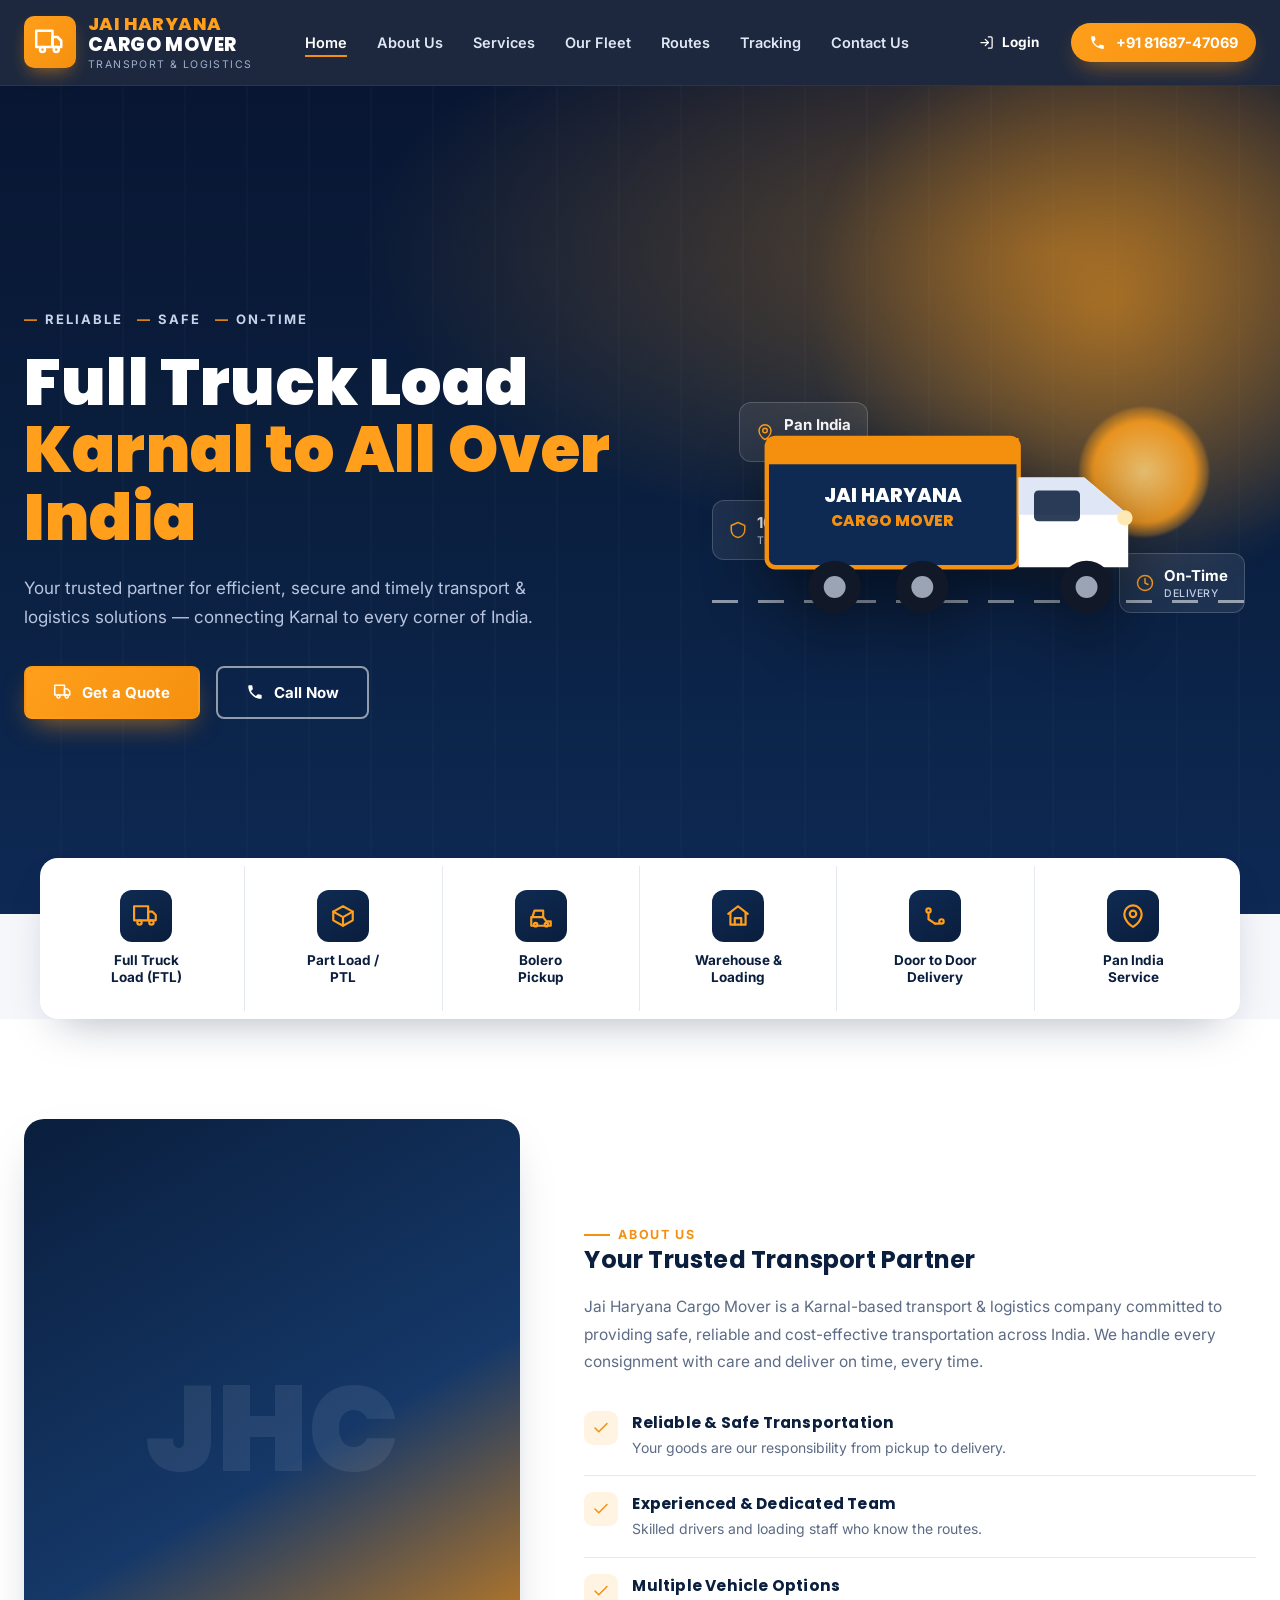
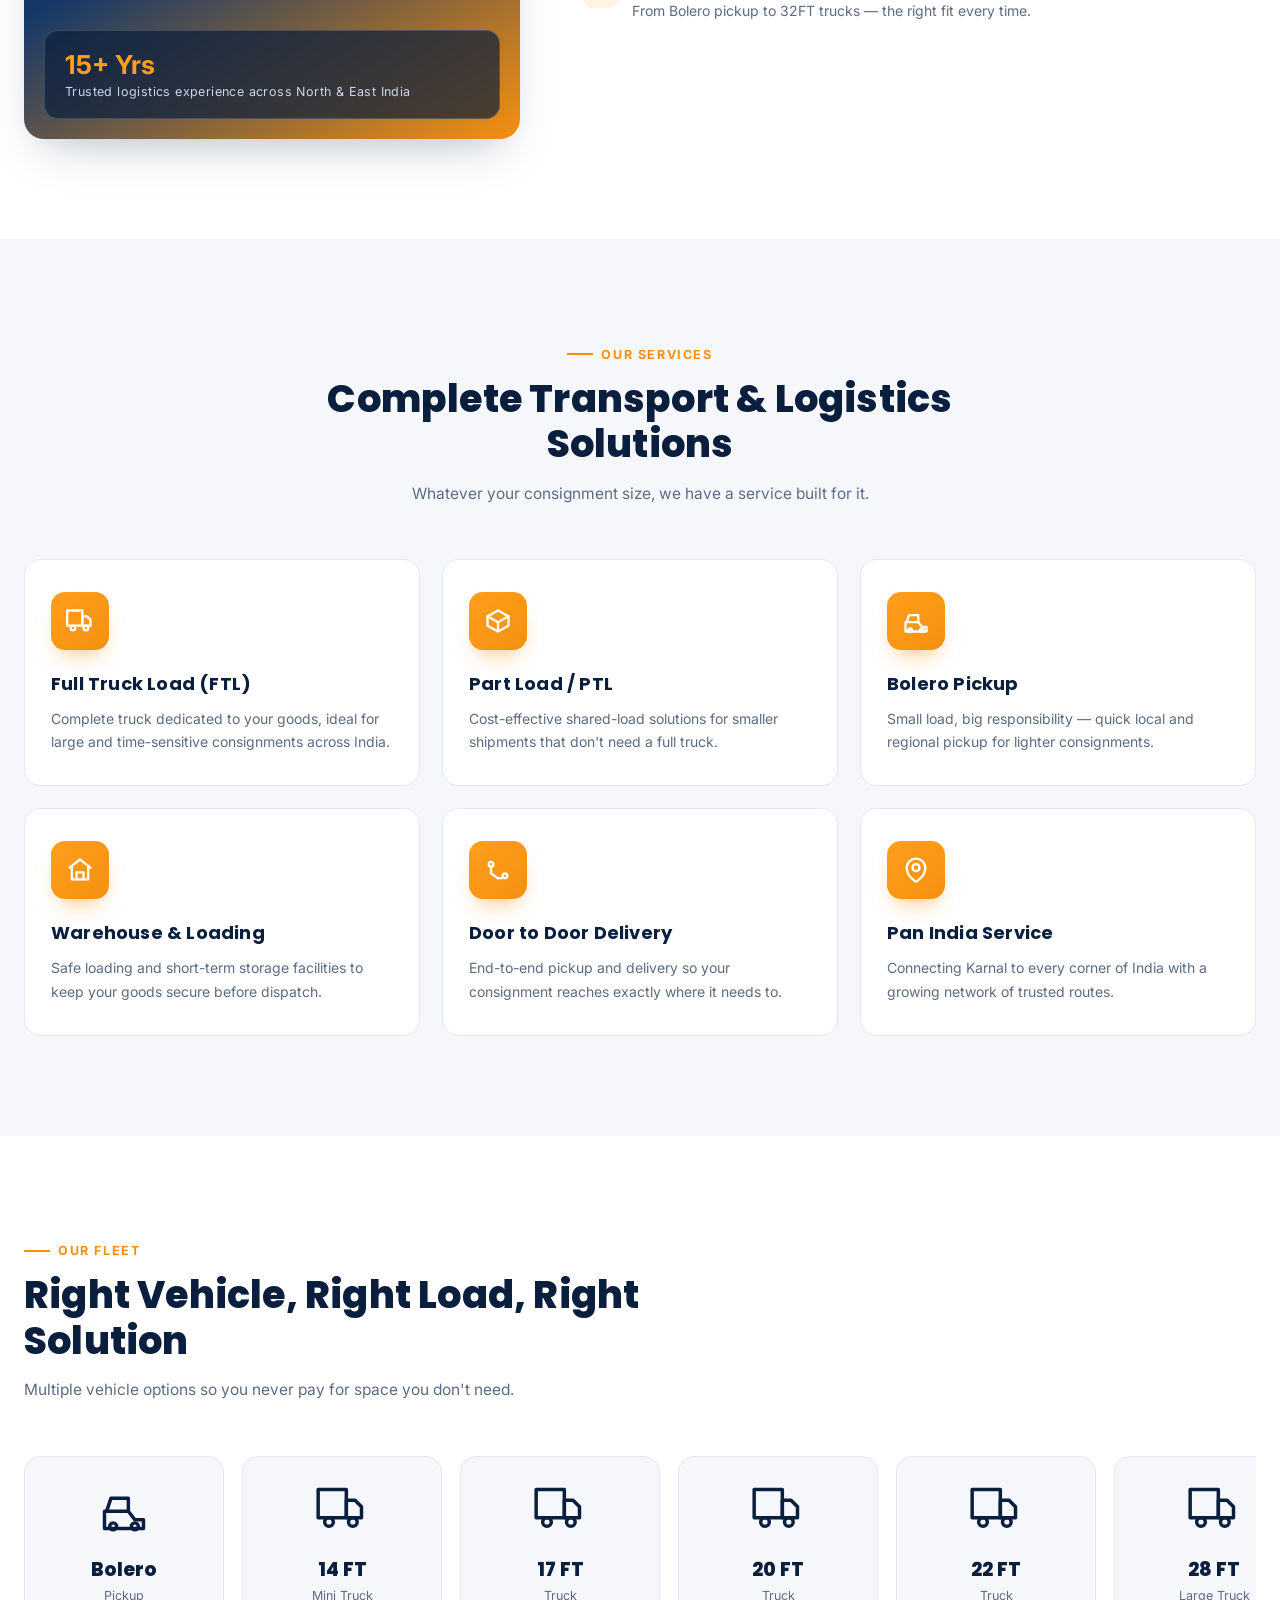
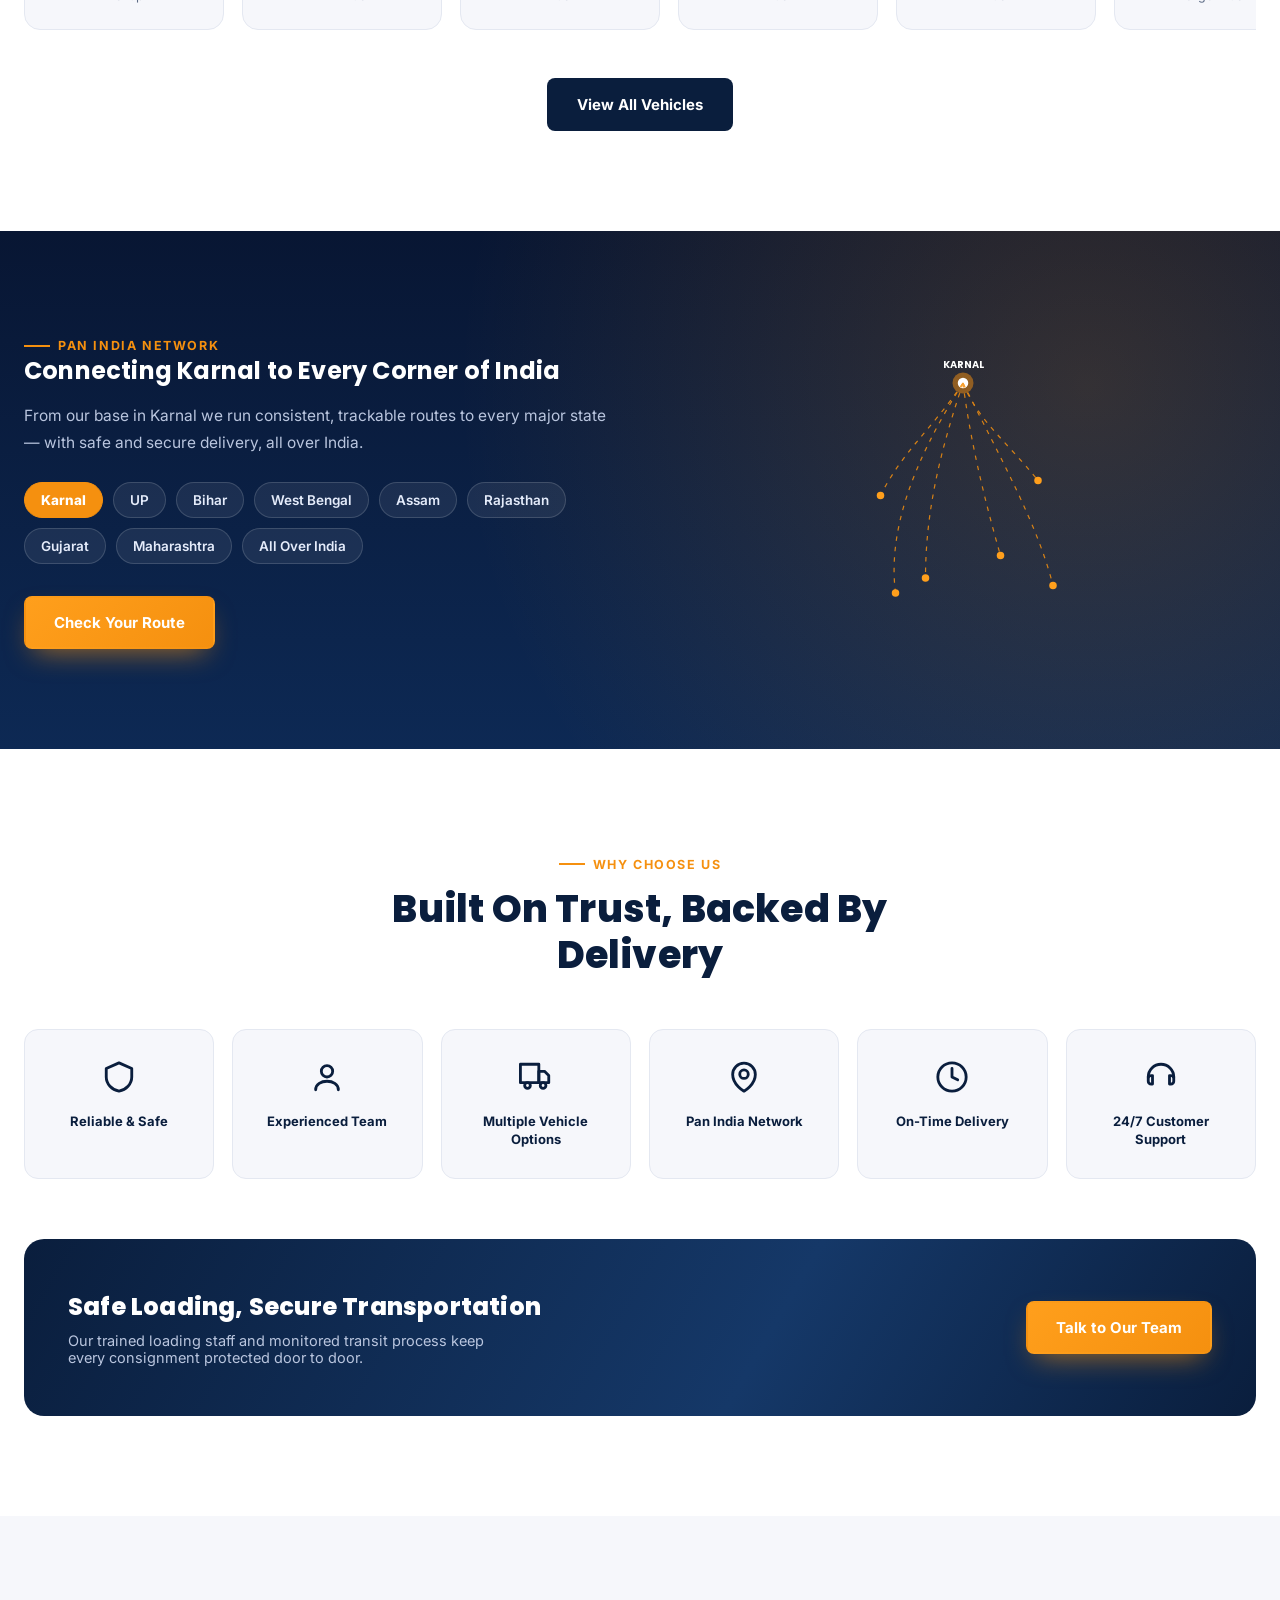
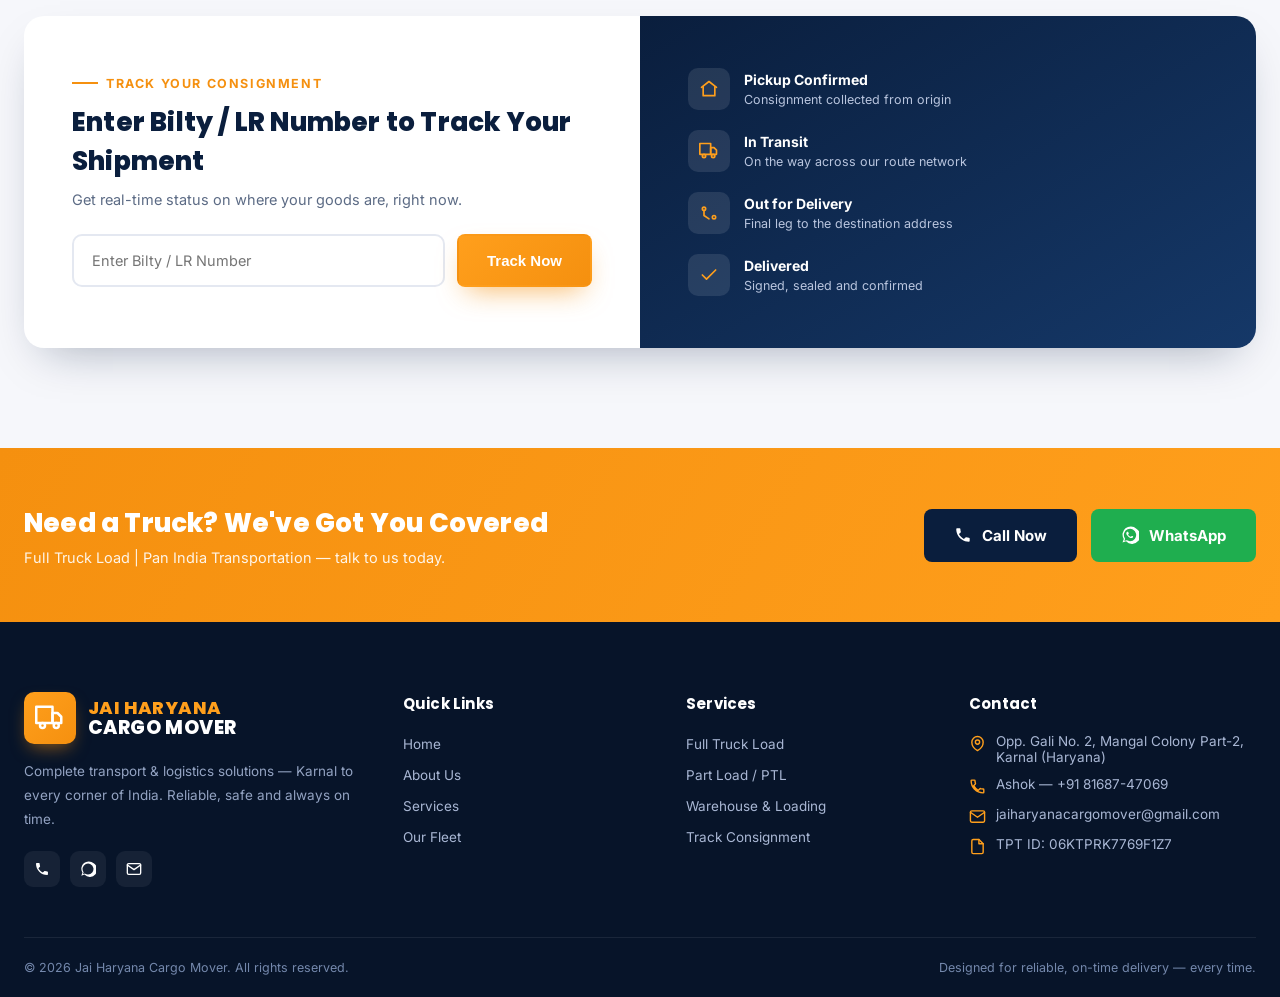
==== index.html @ 9b6c2cee "Change login link path from relative to absolute" ====
<!DOCTYPE html>
<html lang="en">
<head>
<meta charset="UTF-8">
<meta name="viewport" content="width=device-width, initial-scale=1.0">
<title>Jai Haryana Cargo Mover | Full Truck Load – Karnal to All Over India</title>
<link rel="preconnect" href="https://fonts.googleapis.com">
<link href="https://fonts.googleapis.com/css2?family=Poppins:wght@500;600;700;800;900&family=Inter:wght@400;500;600;700&display=swap" rel="stylesheet">
<style>
:root{
  --navy:#0a1e3d;
  --navy-2:#0f2a52;
  --navy-3:#153868;
  --orange:#f5900f;
  --orange-2:#ff9f1c;
  --paper:#f6f7fb;
  --ink:#0a1e3d;
  --muted:#5c6b85;
  --line:#e4e8f1;
  --radius:14px;
  --shadow:0 20px 45px -20px rgba(10,30,61,.35);
}
*{box-sizing:border-box; margin:0; padding:0;}
html{scroll-behavior:smooth;}
body{
  font-family:'Inter',sans-serif;
  color:var(--ink);
  background:var(--paper);
  overflow-x:hidden;
}
h1,h2,h3,h4{font-family:'Poppins',sans-serif; letter-spacing:.2px;}
a{text-decoration:none; color:inherit;}
ul{list-style:none;}
img{max-width:100%; display:block;}
.container{
  width:100%;
  max-width:1280px;
  margin:0 auto;
  padding:0 24px;
}
.eyebrow{
  display:inline-flex;
  align-items:center;
  gap:8px;
  font-size:12.5px;
  font-weight:700;
  letter-spacing:1.6px;
  text-transform:uppercase;
  color:var(--orange);
}
.eyebrow::before{
  content:"";
  width:26px; height:2px;
  background:var(--orange);
  display:inline-block;
}
.btn{
  display:inline-flex;
  align-items:center;
  gap:10px;
  padding:15px 28px;
  border-radius:8px;
  font-weight:700;
  font-size:15px;
  border:2px solid transparent;
  cursor:pointer;
  transition:transform .25s ease, box-shadow .25s ease, background .25s ease, color .25s ease;
  white-space:nowrap;
}
.btn svg{width:18px; height:18px; flex-shrink:0;}
.btn-primary{
  background:linear-gradient(135deg,var(--orange-2),var(--orange));
  color:#fff;
  box-shadow:0 12px 28px -10px rgba(245,144,15,.65);
}
.btn-primary:hover{transform:translateY(-3px); box-shadow:0 18px 34px -12px rgba(245,144,15,.75);}
.btn-outline{
  background:transparent;
  border-color:rgba(255,255,255,.55);
  color:#fff;
}
.btn-outline:hover{background:#fff; color:var(--navy); border-color:#fff; transform:translateY(-3px);}
.btn-dark{background:var(--navy); color:#fff;}
.btn-dark:hover{background:var(--navy-3); transform:translateY(-3px);}

/* ===== Header ===== */
header{
  position:sticky; top:0; z-index:1000;
  background:rgba(10,22,46,.92);
  backdrop-filter:blur(10px);
  border-bottom:1px solid rgba(255,255,255,.06);
}
.nav-wrap{
  display:flex; align-items:center; justify-content:space-between;
  padding:14px 24px;
  max-width:1280px; margin:0 auto;
  gap:24px;
}
.brand{display:flex; align-items:center; gap:12px;}
.brand-logo{
  width:52px; height:52px;
  border-radius:10px;
  background:linear-gradient(135deg,var(--orange-2),var(--orange));
  display:flex; align-items:center; justify-content:center;
  flex-shrink:0;
  box-shadow:0 8px 18px -6px rgba(245,144,15,.6);
}
.brand-logo svg{width:30px; height:30px;}
.brand-text .top{
  font-family:'Poppins',sans-serif; font-weight:800; font-size:18px;
  color:var(--orange-2); line-height:1.1; letter-spacing:.4px;
}
.brand-text .bottom{
  font-family:'Poppins',sans-serif; font-weight:800; font-size:19px;
  color:#fff; line-height:1.15; letter-spacing:.4px;
}
.brand-text .tag{
  font-size:10.5px; color:#9fb0cc; letter-spacing:1.4px; margin-top:2px;
}
nav.links{display:flex; gap:30px;}
nav.links a{
  font-weight:600; font-size:14.5px; color:#dfe6f5;
  position:relative; padding:6px 0;
  transition:color .2s ease;
}
nav.links a::after{
  content:""; position:absolute; left:0; bottom:0; height:2px; width:0;
  background:var(--orange); transition:width .25s ease;
}
nav.links a:hover, nav.links a.active{color:#fff;}
nav.links a.active::after, nav.links a:hover::after{width:100%;}
.header-cta{display:flex; align-items:center; gap:14px;}
.phone-pill{
  display:flex; align-items:center; gap:10px;
  background:linear-gradient(135deg,var(--orange-2),var(--orange));
  color:#fff; font-weight:700; font-size:14.5px;
  padding:11px 18px; border-radius:30px;
  box-shadow:0 10px 24px -10px rgba(245,144,15,.7);
}
.phone-pill svg{width:17px; height:17px;}
.burger{
  display:none; flex-direction:column; gap:5px; cursor:pointer; background:none; border:none; padding:6px;
}
.burger span{width:26px; height:2.5px; background:#fff; border-radius:2px; transition:.3s;}

/* ===== Hero ===== */
.hero{
  position:relative;
  min-height:92vh;
  display:flex; align-items:center;
  overflow:hidden;
  background:
    radial-gradient(ellipse 90% 60% at 82% 20%, rgba(255,159,28,.35), transparent 60%),
    linear-gradient(180deg,#081633 0%, #0a1e3d 45%, #0d2954 100%);
}
.hero::before{
  content:"";
  position:absolute; inset:0;
  background-image:
    repeating-linear-gradient(90deg, transparent 0 60px, rgba(255,255,255,.035) 60px 62px);
  opacity:.5;
}
.hero-glow{
  position:absolute; right:-10%; top:-10%;
  width:600px; height:600px; border-radius:50%;
  background:radial-gradient(circle, rgba(255,159,28,.5), transparent 70%);
  filter:blur(10px);
  animation:pulseGlow 8s ease-in-out infinite;
}
@keyframes pulseGlow{0%,100%{transform:scale(1); opacity:.7;}50%{transform:scale(1.15); opacity:1;}}
.hero-content{
  position:relative; z-index:3;
  max-width:1280px; margin:0 auto; width:100%;
  padding:70px 24px 40px;
  display:grid; grid-template-columns:1.1fr .9fr; gap:40px; align-items:center;
}
.hero-tagline{
  display:flex; gap:14px; align-items:center;
  color:#c8d3ea; font-weight:700; font-size:13px; letter-spacing:2px;
  text-transform:uppercase; margin-bottom:22px;
}
.hero-tagline span{display:flex; align-items:center; gap:6px;}
.hero-tagline span::before{content:"—"; color:var(--orange);}
.hero h1{
  font-size:clamp(34px,5.4vw,64px);
  font-weight:900; color:#fff; line-height:1.06;
}
.hero h1 .accent{
  color:var(--orange-2);
  display:block;
}
.hero p.lead{
  color:#b9c5de; font-size:17px; line-height:1.7; max-width:520px; margin:22px 0 34px;
}
.hero-actions{display:flex; gap:16px; flex-wrap:wrap;}

.hero-visual{
  position:relative; z-index:2;
  aspect-ratio:1/1;
  display:flex; align-items:center; justify-content:center;
}
.truck-scene{
  position:relative; width:100%; max-width:460px;
}
.road-line{
  position:absolute; bottom:14%; left:-10%; right:-10%;
  height:3px;
  background:repeating-linear-gradient(90deg, rgba(255,255,255,.55) 0 26px, transparent 26px 46px);
  animation:roadMove 1.4s linear infinite;
}
@keyframes roadMove{to{background-position:-72px 0;}}
.truck-svg{position:relative; z-index:2; filter:drop-shadow(0 25px 30px rgba(0,0,0,.45)); animation:truckBob 3.2s ease-in-out infinite;}
@keyframes truckBob{0%,100%{transform:translateY(0);}50%{transform:translateY(-8px);}}
.sun{
  position:absolute; right:2%; top:6%;
  width:130px; height:130px; border-radius:50%;
  background:radial-gradient(circle, #ffd27a, #ff9f1c 55%, transparent 75%);
  filter:blur(1px);
  opacity:.85;
}
.stat-chip{
  position:absolute; background:rgba(255,255,255,.08);
  border:1px solid rgba(255,255,255,.18);
  backdrop-filter:blur(8px);
  border-radius:12px; padding:12px 16px;
  display:flex; align-items:center; gap:10px;
  color:#fff; font-size:12.5px; font-weight:700;
  animation:floatChip 4.5s ease-in-out infinite;
}
.stat-chip svg{width:18px; height:18px; color:var(--orange-2); flex-shrink:0;}
.stat-chip .num{font-size:15px; display:block;}
.stat-chip .lbl{font-weight:500; color:#c3cee6; font-size:10.5px; text-transform:uppercase; letter-spacing:.5px;}
.chip-1{top:4%; left:-4%; animation-delay:.2s;}
.chip-2{bottom:10%; right:-6%; animation-delay:1.1s;}
.chip-3{top:44%; left:-10%; animation-delay:2s;}
@keyframes floatChip{0%,100%{transform:translateY(0);}50%{transform:translateY(-10px);}}

.hero-dots{
  position:absolute; bottom:22px; left:50%; transform:translateX(-50%);
  display:flex; gap:9px; z-index:4;
}
.hero-dots span{width:9px; height:9px; border-radius:50%; background:rgba(255,255,255,.35); transition:.3s;}
.hero-dots span.active{background:var(--orange); width:26px; border-radius:6px;}

/* ===== Quick features strip ===== */
.quick-strip{
  position:relative; z-index:5;
  margin:-56px auto 0;
  max-width:1200px;
  background:#fff;
  border-radius:18px;
  box-shadow:var(--shadow);
  display:grid; grid-template-columns:repeat(6,1fr);
  padding:8px;
}
.quick-strip .qcell{
  display:flex; flex-direction:column; align-items:center; gap:10px;
  text-align:center; padding:24px 10px;
  border-right:1px solid var(--line);
  transition:.25s;
  cursor:default;
}
.quick-strip .qcell:last-child{border-right:none;}
.quick-strip .qcell:hover{transform:translateY(-6px);}
.qicon{
  width:52px; height:52px; border-radius:12px;
  background:linear-gradient(145deg,#0f2a52,#0a1e3d);
  display:flex; align-items:center; justify-content:center;
}
.qicon svg{width:26px; height:26px; color:var(--orange-2);}
.qcell .qlabel{font-weight:700; font-size:13.5px; color:var(--navy); line-height:1.3;}

/* ===== Section generic ===== */
section{padding:100px 0;}
.section-head{max-width:640px; margin-bottom:52px;}
.section-head h2{font-size:clamp(26px,3.4vw,38px); font-weight:800; margin-top:14px; line-height:1.2;}
.section-head p{color:var(--muted); margin-top:14px; font-size:15.5px; line-height:1.7;}
.section-head.center{margin-left:auto; margin-right:auto; text-align:center;}

/* ===== About ===== */
.about{background:#fff;}
.about-grid{display:grid; grid-template-columns:.85fr 1.15fr; gap:64px; align-items:center;}
.about-photo{
  position:relative; border-radius:20px; overflow:hidden;
  aspect-ratio:4/5;
  background:linear-gradient(150deg,#0a1e3d,#153868 55%,#f5900f);
  box-shadow:var(--shadow);
}
.about-photo .glass-badge{
  position:absolute; bottom:20px; left:20px; right:20px;
  background:rgba(10,30,61,.7); backdrop-filter:blur(8px);
  border:1px solid rgba(255,255,255,.15);
  border-radius:14px; padding:18px 20px; color:#fff;
}
.about-photo .glass-badge strong{font-size:26px; display:block; color:var(--orange-2);}
.about-photo .glass-badge span{font-size:12.5px; color:#cbd6ec; letter-spacing:.4px;}
.about-photo::after{
  content:"JHC";
  position:absolute; inset:0;
  display:flex; align-items:center; justify-content:center;
  font-family:'Poppins',sans-serif; font-weight:900;
  font-size:120px; color:rgba(255,255,255,.08);
}
.about-copy .feature-line{
  display:flex; gap:14px; padding:16px 0; border-bottom:1px solid var(--line);
}
.about-copy .feature-line:last-child{border-bottom:none;}
.feature-line .fnum{
  width:34px; height:34px; border-radius:9px; flex-shrink:0;
  background:#fff3e2; color:var(--orange); display:flex; align-items:center; justify-content:center;
}
.feature-line .fnum svg{width:18px; height:18px;}
.feature-line h4{font-size:15.5px; font-weight:700; margin-bottom:3px;}
.feature-line p{font-size:14px; color:var(--muted); line-height:1.6;}

/* ===== Services ===== */
.services{background:var(--paper);}
.service-grid{display:grid; grid-template-columns:repeat(3,1fr); gap:22px;}
.service-card{
  background:#fff; border-radius:16px; padding:32px 26px;
  border:1px solid var(--line);
  transition:.3s ease;
  position:relative; overflow:hidden;
}
.service-card:hover{transform:translateY(-8px); box-shadow:var(--shadow); border-color:transparent;}
.service-card .sicon{
  width:58px; height:58px; border-radius:14px; margin-bottom:20px;
  background:linear-gradient(135deg,var(--orange-2),var(--orange));
  display:flex; align-items:center; justify-content:center;
  box-shadow:0 12px 22px -10px rgba(245,144,15,.6);
}
.service-card .sicon svg{width:28px; height:28px; color:#fff;}
.service-card h3{font-size:18px; font-weight:700; margin-bottom:10px;}
.service-card p{font-size:14px; color:var(--muted); line-height:1.65;}

/* ===== Fleet ===== */
.fleet{background:#fff;}
.fleet-strip{
  display:flex; gap:18px; overflow-x:auto; padding-bottom:14px; scroll-snap-type:x mandatory;
}
.fleet-strip::-webkit-scrollbar{height:6px;}
.fleet-strip::-webkit-scrollbar-thumb{background:var(--line); border-radius:6px;}
.fleet-card{
  flex:0 0 200px; scroll-snap-align:start;
  background:var(--paper); border-radius:16px; padding:26px 18px; text-align:center;
  border:1px solid var(--line);
  transition:.3s;
}
.fleet-card:hover{background:var(--navy); border-color:var(--navy); transform:translateY(-6px);}
.fleet-card:hover .flabel, .fleet-card:hover .fsize{color:#fff;}
.fleet-card:hover svg{color:var(--orange-2);}
.fleet-card svg{width:52px; height:52px; color:var(--navy); margin:0 auto 16px; transition:.3s;}
.fleet-card .fsize{font-family:'Poppins',sans-serif; font-weight:800; font-size:19px; color:var(--navy); transition:.3s;}
.fleet-card .flabel{font-size:12.5px; color:var(--muted); margin-top:4px; transition:.3s;}

/* ===== Pan India network ===== */
.network{
  background:linear-gradient(180deg,#081633,#0d2954);
  color:#fff;
  position:relative; overflow:hidden;
}
.network::before{
  content:""; position:absolute; inset:0;
  background:radial-gradient(circle at 85% 30%, rgba(245,144,15,.18), transparent 55%);
}
.network-grid{
  position:relative; z-index:2;
  display:grid; grid-template-columns:1fr 1fr; gap:60px; align-items:center;
}
.network .section-head p{color:#b9c5de;}
.route-chain{display:flex; flex-wrap:wrap; gap:10px; margin-top:26px;}
.route-chain span{
  background:rgba(255,255,255,.07); border:1px solid rgba(255,255,255,.15);
  padding:9px 16px; border-radius:30px; font-size:13.5px; font-weight:600; color:#e5ecfb;
}
.route-chain span.origin{background:var(--orange); border-color:var(--orange); color:#fff; font-weight:800;}
.map-visual{position:relative; aspect-ratio:1/1; max-width:460px; margin:0 auto;}
.map-visual svg{width:100%; height:100%;}
.map-dash{
  stroke-dasharray:6 8;
  animation:dashFlow 2.2s linear infinite;
}
@keyframes dashFlow{to{stroke-dashoffset:-140;}}
.map-node{fill:var(--orange-2);}
.map-node.origin{fill:#fff;}
.map-pulse{
  animation:pulseRing 2s ease-out infinite;
  transform-origin:center;
}
@keyframes pulseRing{0%{opacity:.9; transform:scale(.4);}100%{opacity:0; transform:scale(2.4);}}

/* ===== Why choose / stats bar ===== */
.why{background:#fff;}
.why-grid{display:grid; grid-template-columns:repeat(6,1fr); gap:18px;}
.why-card{
  text-align:center; padding:30px 14px; border-radius:14px; background:var(--paper);
  border:1px solid var(--line); transition:.3s;
}
.why-card:hover{background:var(--navy); transform:translateY(-6px);}
.why-card:hover p{color:#fff;}
.why-card:hover svg{color:var(--orange-2);}
.why-card svg{width:34px; height:34px; color:var(--navy); margin-bottom:14px; transition:.3s;}
.why-card p{font-size:13px; font-weight:700; color:var(--navy); line-height:1.4; transition:.3s;}

/* ===== Safe loading banner ===== */
.loading-banner{
  background:linear-gradient(120deg,#0a1e3d,#153868 60%,#0a1e3d);
  color:#fff; border-radius:20px; margin:0 auto; max-width:1232px;
  padding:50px 44px; display:flex; align-items:center; justify-content:space-between; gap:30px;
  flex-wrap:wrap;
}
.loading-banner h3{font-size:24px; font-weight:800;}
.loading-banner p{color:#b9c5de; margin-top:8px; max-width:420px; font-size:14.5px;}

/* ===== Tracking ===== */
.tracking{background:var(--paper);}
.track-panel{
  display:grid; grid-template-columns:1fr 1fr; gap:0;
  background:#fff; border-radius:20px; overflow:hidden; box-shadow:var(--shadow);
}
.track-left{padding:52px 48px;}
.track-left form{display:flex; gap:12px; margin-top:26px; flex-wrap:wrap;}
.track-left input{
  flex:1; min-width:220px; padding:16px 18px; border-radius:10px; border:2px solid var(--line);
  font-size:14.5px; font-family:'Inter',sans-serif; outline:none; transition:.2s;
}
.track-left input:focus{border-color:var(--orange);}
#trackResult{
  margin-top:18px; padding:14px 16px; border-radius:10px; font-size:13.5px; font-weight:600;
  display:none; align-items:center; gap:10px;
}
#trackResult.show{display:flex;}
#trackResult.ok{background:#eafaf0; color:#1b8f4c;}
#trackResult svg{width:18px; height:18px; flex-shrink:0;}
.track-right{
  background:linear-gradient(150deg,#0a1e3d,#153868);
  padding:52px 48px; color:#fff; display:flex; flex-direction:column; justify-content:center; gap:20px;
}
.track-right .trow{display:flex; align-items:center; gap:14px;}
.track-right .trow .ic{
  width:42px; height:42px; border-radius:10px; background:rgba(255,255,255,.1);
  display:flex; align-items:center; justify-content:center; flex-shrink:0;
}
.track-right .trow .ic svg{width:20px; height:20px; color:var(--orange-2);}
.track-right .trow strong{font-size:14px; display:block;}
.track-right .trow span{font-size:12.5px; color:#b9c5de;}

/* ===== CTA banner ===== */
.cta-band{
  background:linear-gradient(120deg,var(--orange),var(--orange-2));
  padding:56px 0;
}
.cta-inner{
  display:flex; align-items:center; justify-content:space-between; gap:24px; flex-wrap:wrap;
}
.cta-inner h3{color:#fff; font-size:26px; font-weight:800;}
.cta-inner p{color:rgba(255,255,255,.9); margin-top:6px; font-size:14.5px;}
.cta-btns{display:flex; gap:14px; flex-wrap:wrap;}
.cta-btns .btn{background:#0a1e3d; color:#fff; box-shadow:none;}
.cta-btns .btn.wa{background:#1fae4f;}
.cta-btns .btn:hover{transform:translateY(-3px); filter:brightness(1.08);}

/* ===== Footer ===== */
footer{background:#071429; color:#c3cee6; padding:70px 0 0;}
.footer-grid{
  display:grid; grid-template-columns:1.4fr 1fr 1fr 1.2fr; gap:44px;
  padding-bottom:50px; border-bottom:1px solid rgba(255,255,255,.08);
}
.footer-brand p{font-size:13.5px; line-height:1.75; margin-top:16px; color:#93a3c2;}
.footer-col h4{color:#fff; font-size:15px; margin-bottom:18px; font-weight:700;}
.footer-col ul li{margin-bottom:11px;}
.footer-col ul li a{font-size:13.5px; color:#a9b7d4; transition:.2s;}
.footer-col ul li a:hover{color:var(--orange-2);}
.footer-contact li{display:flex; gap:10px; font-size:13.5px; margin-bottom:16px; align-items:flex-start; color:#a9b7d4;}
.footer-contact svg{width:17px; height:17px; color:var(--orange-2); flex-shrink:0; margin-top:2px;}
.footer-bottom{
  display:flex; justify-content:space-between; align-items:center; flex-wrap:wrap; gap:12px;
  padding:22px 0; font-size:12.5px; color:#7488ac;
}
.footer-social{display:flex; gap:10px;}
.footer-social a{
  width:36px; height:36px; border-radius:9px; background:rgba(255,255,255,.06);
  display:flex; align-items:center; justify-content:center; transition:.2s;
}
.footer-social a:hover{background:var(--orange);}
.footer-social svg{width:16px; height:16px;}

/* ===== Scroll to top ===== */
.top-btn{
  position:fixed; bottom:26px; right:26px; z-index:900;
  width:48px; height:48px; border-radius:50%;
  background:var(--orange); color:#fff; border:none; cursor:pointer;
  display:flex; align-items:center; justify-content:center;
  box-shadow:0 12px 26px -10px rgba(245,144,15,.7);
  opacity:0; pointer-events:none; transform:translateY(10px);
  transition:.3s;
}
.top-btn.show{opacity:1; pointer-events:auto; transform:translateY(0);}
.top-btn svg{width:20px; height:20px;}

/* ===== Reveal on scroll ===== */
.reveal{opacity:0; transform:translateY(26px); transition:opacity .7s ease, transform .7s ease;}
.reveal.in{opacity:1; transform:translateY(0);}

/* ===== Responsive ===== */
@media (max-width:1080px){
  .quick-strip{grid-template-columns:repeat(3,1fr);}
  .quick-strip .qcell:nth-child(3){border-right:none;}
  .quick-strip .qcell{border-bottom:1px solid var(--line);}
  .why-grid{grid-template-columns:repeat(3,1fr);}
  .footer-grid{grid-template-columns:1fr 1fr;}
}
@media (max-width:940px){
  nav.links{display:none;}
  .burger{display:flex;}
  .hero-content{grid-template-columns:1fr;}
  .hero-visual{order:-1; max-width:340px; margin:0 auto;}
  .about-grid{grid-template-columns:1fr;}
  .about-photo{max-width:420px; margin:0 auto;}
  .service-grid{grid-template-columns:repeat(2,1fr);}
  .network-grid{grid-template-columns:1fr;}
  .track-panel{grid-template-columns:1fr;}
}
@media (max-width:640px){
  section{padding:70px 0;}
  .quick-strip{grid-template-columns:repeat(2,1fr); margin-top:-40px;}
  .quick-strip .qcell:nth-child(2n){border-right:none;}
  .service-grid{grid-template-columns:1fr;}
  .why-grid{grid-template-columns:repeat(2,1fr);}
  .footer-grid{grid-template-columns:1fr;}
  .header-cta .phone-pill span.only-desktop{display:none;}
  .loading-banner{flex-direction:column; text-align:center;}
  .cta-inner{flex-direction:column; text-align:center;}
  .brand-text .top{font-size:15px;}
  .brand-text .bottom{font-size:16px;}
}

/* Mobile nav drawer */
.mobile-nav{
  position:fixed; top:0; right:-100%; width:78%; max-width:320px; height:100vh;
  background:var(--navy); z-index:1200; padding:30px 26px; transition:right .35s ease;
  box-shadow:-10px 0 30px rgba(0,0,0,.3);
  display:flex; flex-direction:column; gap:6px;
}
.mobile-nav.open{right:0;}
.mobile-nav a{color:#fff; font-weight:600; padding:14px 0; border-bottom:1px solid rgba(255,255,255,.08); font-size:15px;}
.mobile-nav .close-x{align-self:flex-end; background:none; border:none; color:#fff; font-size:26px; cursor:pointer;}
.overlay{position:fixed; inset:0; background:rgba(0,0,0,.5); z-index:1100; opacity:0; pointer-events:none; transition:.3s;}
.overlay.show{opacity:1; pointer-events:auto;}
</style>
</head>
<body>

<!-- ===== Header ===== -->
<header>
  <div class="nav-wrap">
    <a href="#home" class="brand">
      <div class="brand-logo">
        <svg viewBox="0 0 24 24" fill="none" stroke="#fff" stroke-width="2" stroke-linecap="round" stroke-linejoin="round"><path d="M1 3h13v13H1z"/><path d="M14 8h4l3 3v5h-7V8z"/><circle cx="6" cy="18" r="2"/><circle cx="17" cy="18" r="2"/></svg>
      </div>
      <div class="brand-text">
        <div class="top">JAI HARYANA</div>
        <div class="bottom">CARGO MOVER</div>
        <div class="tag">TRANSPORT &amp; LOGISTICS</div>
      </div>
    </a>
    <nav class="links">
      <a href="#home" class="active">Home</a>
      <a href="#about">About Us</a>
      <a href="#services">Services</a>
      <a href="#fleet">Our Fleet</a>
      <a href="#routes">Routes</a>
      <a href="#tracking">Tracking</a>
      <a href="#contact">Contact Us</a>
    </nav>
    <div class="header-cta">
      <a href="/login.html" class="btn-outline" style="border-color:rgba(255,255,255,.3); color:#fff; padding:10px 18px; border-radius:30px; font-size:13.5px; font-weight:700; display:inline-flex; align-items:center; gap:8px;">
        <svg viewBox="0 0 24 24" width="15" height="15" fill="none" stroke="currentColor" stroke-width="2" stroke-linecap="round" stroke-linejoin="round"><path d="M15 3h4a2 2 0 0 1 2 2v14a2 2 0 0 1-2 2h-4"/><path d="M10 17l5-5-5-5"/><path d="M15 12H3"/></svg>
        Login
      </a>
      <a href="tel:+918168747069" class="phone-pill">
        <svg viewBox="0 0 24 24" fill="currentColor"><path d="M6.6 10.8c1.4 2.8 3.8 5.1 6.6 6.6l2.2-2.2c.3-.3.7-.4 1-.2 1.1.4 2.3.6 3.5.6.6 0 1 .4 1 1V20c0 .6-.4 1-1 1C10.6 21 3 13.4 3 4c0-.6.4-1 1-1h3.5c.6 0 1 .4 1 1 0 1.2.2 2.4.6 3.5.1.4 0 .8-.2 1.1L6.6 10.8z"/></svg>
        <span class="only-desktop">+91 81687-47069</span>
      </a>
      <button class="burger" id="burgerBtn" aria-label="Open menu"><span></span><span></span><span></span></button>
    </div>
  </div>
</header>

<div class="overlay" id="overlay"></div>
<div class="mobile-nav" id="mobileNav">
  <button class="close-x" id="closeNav">&times;</button>
  <a href="#home">Home</a>
  <a href="#about">About Us</a>
  <a href="#services">Services</a>
  <a href="#fleet">Our Fleet</a>
  <a href="#routes">Routes</a>
  <a href="#tracking">Tracking</a>
  <a href="#contact">Contact Us</a>
</div>

<!-- ===== Hero ===== -->
<section class="hero" id="home" style="padding:0;">
  <div class="hero-glow"></div>
  <div class="hero-content">
    <div>
      <div class="hero-tagline">
        <span>Reliable</span><span>Safe</span><span>On-Time</span>
      </div>
      <h1>Full Truck Load<span class="accent">Karnal to All Over India</span></h1>
      <p class="lead">Your trusted partner for efficient, secure and timely transport &amp; logistics solutions — connecting Karnal to every corner of India.</p>
      <div class="hero-actions">
        <a href="#contact" class="btn btn-primary">
          <svg viewBox="0 0 24 24" fill="none" stroke="currentColor" stroke-width="2" stroke-linecap="round" stroke-linejoin="round"><path d="M1 3h13v13H1z"/><path d="M14 8h4l3 3v5h-7V8z"/><circle cx="6" cy="18" r="2"/><circle cx="17" cy="18" r="2"/></svg>
          Get a Quote
        </a>
        <a href="tel:+918168747069" class="btn btn-outline">
          <svg viewBox="0 0 24 24" fill="currentColor"><path d="M6.6 10.8c1.4 2.8 3.8 5.1 6.6 6.6l2.2-2.2c.3-.3.7-.4 1-.2 1.1.4 2.3.6 3.5.6.6 0 1 .4 1 1V20c0 .6-.4 1-1 1C10.6 21 3 13.4 3 4c0-.6.4-1 1-1h3.5c.6 0 1 .4 1 1 0 1.2.2 2.4.6 3.5.1.4 0 .8-.2 1.1L6.6 10.8z"/></svg>
          Call Now
        </a>
      </div>
    </div>
    <div class="hero-visual">
      <div class="truck-scene">
        <div class="sun"></div>
        <div class="stat-chip chip-1">
          <svg viewBox="0 0 24 24" fill="none" stroke="currentColor" stroke-width="2" stroke-linecap="round" stroke-linejoin="round"><path d="M12 22s8-4.5 8-11.8A8 8 0 0 0 4 10.2C4 17.5 12 22 12 22z"/><circle cx="12" cy="10" r="3"/></svg>
          <div><span class="num">Pan India</span><span class="lbl">Coverage</span></div>
        </div>
        <div class="stat-chip chip-2">
          <svg viewBox="0 0 24 24" fill="none" stroke="currentColor" stroke-width="2" stroke-linecap="round" stroke-linejoin="round"><circle cx="12" cy="12" r="10"/><path d="M12 6v6l4 2"/></svg>
          <div><span class="num">On-Time</span><span class="lbl">Delivery</span></div>
        </div>
        <div class="stat-chip chip-3">
          <svg viewBox="0 0 24 24" fill="none" stroke="currentColor" stroke-width="2" stroke-linecap="round" stroke-linejoin="round"><path d="M12 2 3 6v6c0 5 4 9 9 10 5-1 9-5 9-10V6l-9-4z"/></svg>
          <div><span class="num">100% Safe</span><span class="lbl">Transport</span></div>
        </div>
        <svg class="truck-svg" viewBox="0 0 420 220" width="100%">
          <rect x="8" y="42" width="230" height="118" rx="8" fill="#0f2a52" stroke="#f5900f" stroke-width="4"/>
          <rect x="8" y="42" width="230" height="24" fill="#f5900f"/>
          <text x="123" y="100" text-anchor="middle" fill="#fff" font-family="Poppins,sans-serif" font-weight="800" font-size="18">JAI HARYANA</text>
          <text x="123" y="122" text-anchor="middle" fill="#f5900f" font-family="Poppins,sans-serif" font-weight="800" font-size="14">CARGO MOVER</text>
          <path d="M238 78 h60 l40 34 v48 h-100 Z" fill="#fff"/>
          <path d="M238 78 h60 l40 34 h-100 Z" fill="#dfe6f5"/>
          <rect x="252" y="90" width="42" height="28" rx="4" fill="#0a1e3d" opacity=".85"/>
          <circle cx="70" cy="178" r="24" fill="#111827"/>
          <circle cx="70" cy="178" r="10" fill="#9aa4b5"/>
          <circle cx="150" cy="178" r="24" fill="#111827"/>
          <circle cx="150" cy="178" r="10" fill="#9aa4b5"/>
          <circle cx="300" cy="178" r="24" fill="#111827"/>
          <circle cx="300" cy="178" r="10" fill="#9aa4b5"/>
          <circle cx="335" cy="115" r="7" fill="#ffe9b3"/>
        </svg>
        <div class="road-line"></div>
      </div>
    </div>
  </div>
  <div class="hero-dots">
    <span class="active"></span><span></span><span></span><span></span>
  </div>
</section>

<!-- ===== Quick Feature Strip ===== -->
<div class="container">
  <div class="quick-strip reveal">
    <div class="qcell">
      <div class="qicon"><svg viewBox="0 0 24 24" fill="none" stroke="currentColor" stroke-width="2" stroke-linecap="round" stroke-linejoin="round"><path d="M1 3h13v13H1z"/><path d="M14 8h4l3 3v5h-7V8z"/><circle cx="6" cy="18" r="2"/><circle cx="17" cy="18" r="2"/></svg></div>
      <div class="qlabel">Full Truck<br>Load (FTL)</div>
    </div>
    <div class="qcell">
      <div class="qicon"><svg viewBox="0 0 24 24" fill="none" stroke="currentColor" stroke-width="2" stroke-linecap="round" stroke-linejoin="round"><path d="M21 8 12 3 3 8l9 5 9-5z"/><path d="M3 8v8l9 5 9-5V8"/><path d="M12 13v8"/></svg></div>
      <div class="qlabel">Part Load /<br>PTL</div>
    </div>
    <div class="qcell">
      <div class="qicon"><svg viewBox="0 0 24 24" fill="none" stroke="currentColor" stroke-width="2" stroke-linecap="round" stroke-linejoin="round"><path d="M3 13h11l3 4h4v4H3z"/><circle cx="7" cy="20" r="1.6"/><circle cx="17" cy="20" r="1.6"/><path d="M14 13V7H6l-2 6"/></svg></div>
      <div class="qlabel">Bolero<br>Pickup</div>
    </div>
    <div class="qcell">
      <div class="qicon"><svg viewBox="0 0 24 24" fill="none" stroke="currentColor" stroke-width="2" stroke-linecap="round" stroke-linejoin="round"><path d="M3 10 12 3l9 7"/><path d="M5 9v11h14V9"/><path d="M9 20v-6h6v6"/></svg></div>
      <div class="qlabel">Warehouse &amp;<br>Loading</div>
    </div>
    <div class="qcell">
      <div class="qicon"><svg viewBox="0 0 24 24" fill="none" stroke="currentColor" stroke-width="2" stroke-linecap="round" stroke-linejoin="round"><circle cx="6" cy="7" r="2"/><path d="M6 9v6l6 4"/><circle cx="18" cy="17" r="2"/><path d="M12 19h4"/></svg></div>
      <div class="qlabel">Door to Door<br>Delivery</div>
    </div>
    <div class="qcell">
      <div class="qicon"><svg viewBox="0 0 24 24" fill="none" stroke="currentColor" stroke-width="2" stroke-linecap="round" stroke-linejoin="round"><path d="M12 22s8-4.5 8-11.8A8 8 0 0 0 4 10.2C4 17.5 12 22 12 22z"/><circle cx="12" cy="10" r="3"/></svg></div>
      <div class="qlabel">Pan India<br>Service</div>
    </div>
  </div>
</div>

<!-- ===== About ===== -->
<section class="about" id="about">
  <div class="container about-grid">
    <div class="about-photo reveal">
      <div class="glass-badge">
        <strong>15+ Yrs</strong>
        <span>Trusted logistics experience across North &amp; East India</span>
      </div>
    </div>
    <div class="about-copy reveal">
      <div class="eyebrow">About Us</div>
      <h2>Your Trusted Transport Partner</h2>
      <p style="color:var(--muted); margin-top:16px; line-height:1.75; font-size:15.5px;">Jai Haryana Cargo Mover is a Karnal-based transport &amp; logistics company committed to providing safe, reliable and cost-effective transportation across India. We handle every consignment with care and deliver on time, every time.</p>
      <div style="margin-top:20px;">
        <div class="feature-line">
          <div class="fnum"><svg viewBox="0 0 24 24" fill="none" stroke="currentColor" stroke-width="2" stroke-linecap="round" stroke-linejoin="round"><path d="M20 6 9 17l-5-5"/></svg></div>
          <div><h4>Reliable &amp; Safe Transportation</h4><p>Your goods are our responsibility from pickup to delivery.</p></div>
        </div>
        <div class="feature-line">
          <div class="fnum"><svg viewBox="0 0 24 24" fill="none" stroke="currentColor" stroke-width="2" stroke-linecap="round" stroke-linejoin="round"><path d="M20 6 9 17l-5-5"/></svg></div>
          <div><h4>Experienced &amp; Dedicated Team</h4><p>Skilled drivers and loading staff who know the routes.</p></div>
        </div>
        <div class="feature-line">
          <div class="fnum"><svg viewBox="0 0 24 24" fill="none" stroke="currentColor" stroke-width="2" stroke-linecap="round" stroke-linejoin="round"><path d="M20 6 9 17l-5-5"/></svg></div>
          <div><h4>Multiple Vehicle Options</h4><p>From Bolero pickup to 32FT trucks — the right fit every time.</p></div>
        </div>
      </div>
    </div>
  </div>
</section>

<!-- ===== Services ===== -->
<section class="services" id="services">
  <div class="container">
    <div class="section-head center reveal">
      <div class="eyebrow" style="justify-content:center;">Our Services</div>
      <h2>Complete Transport &amp; Logistics Solutions</h2>
      <p>Whatever your consignment size, we have a service built for it.</p>
    </div>
    <div class="service-grid">
      <div class="service-card reveal">
        <div class="sicon"><svg viewBox="0 0 24 24" fill="none" stroke="currentColor" stroke-width="2" stroke-linecap="round" stroke-linejoin="round"><path d="M1 3h13v13H1z"/><path d="M14 8h4l3 3v5h-7V8z"/><circle cx="6" cy="18" r="2"/><circle cx="17" cy="18" r="2"/></svg></div>
        <h3>Full Truck Load (FTL)</h3>
        <p>Complete truck dedicated to your goods, ideal for large and time-sensitive consignments across India.</p>
      </div>
      <div class="service-card reveal">
        <div class="sicon"><svg viewBox="0 0 24 24" fill="none" stroke="currentColor" stroke-width="2" stroke-linecap="round" stroke-linejoin="round"><path d="M21 8 12 3 3 8l9 5 9-5z"/><path d="M3 8v8l9 5 9-5V8"/><path d="M12 13v8"/></svg></div>
        <h3>Part Load / PTL</h3>
        <p>Cost-effective shared-load solutions for smaller shipments that don't need a full truck.</p>
      </div>
      <div class="service-card reveal">
        <div class="sicon"><svg viewBox="0 0 24 24" fill="none" stroke="currentColor" stroke-width="2" stroke-linecap="round" stroke-linejoin="round"><path d="M3 13h11l3 4h4v4H3z"/><circle cx="7" cy="20" r="1.6"/><circle cx="17" cy="20" r="1.6"/><path d="M14 13V7H6l-2 6"/></svg></div>
        <h3>Bolero Pickup</h3>
        <p>Small load, big responsibility — quick local and regional pickup for lighter consignments.</p>
      </div>
      <div class="service-card reveal">
        <div class="sicon"><svg viewBox="0 0 24 24" fill="none" stroke="currentColor" stroke-width="2" stroke-linecap="round" stroke-linejoin="round"><path d="M3 10 12 3l9 7"/><path d="M5 9v11h14V9"/><path d="M9 20v-6h6v6"/></svg></div>
        <h3>Warehouse &amp; Loading</h3>
        <p>Safe loading and short-term storage facilities to keep your goods secure before dispatch.</p>
      </div>
      <div class="service-card reveal">
        <div class="sicon"><svg viewBox="0 0 24 24" fill="none" stroke="currentColor" stroke-width="2" stroke-linecap="round" stroke-linejoin="round"><circle cx="6" cy="7" r="2"/><path d="M6 9v6l6 4"/><circle cx="18" cy="17" r="2"/><path d="M12 19h4"/></svg></div>
        <h3>Door to Door Delivery</h3>
        <p>End-to-end pickup and delivery so your consignment reaches exactly where it needs to.</p>
      </div>
      <div class="service-card reveal">
        <div class="sicon"><svg viewBox="0 0 24 24" fill="none" stroke="currentColor" stroke-width="2" stroke-linecap="round" stroke-linejoin="round"><path d="M12 22s8-4.5 8-11.8A8 8 0 0 0 4 10.2C4 17.5 12 22 12 22z"/><circle cx="12" cy="10" r="3"/></svg></div>
        <h3>Pan India Service</h3>
        <p>Connecting Karnal to every corner of India with a growing network of trusted routes.</p>
      </div>
    </div>
  </div>
</section>

<!-- ===== Fleet ===== -->
<section class="fleet" id="fleet">
  <div class="container">
    <div class="section-head reveal">
      <div class="eyebrow">Our Fleet</div>
      <h2>Right Vehicle, Right Load, Right Solution</h2>
      <p>Multiple vehicle options so you never pay for space you don't need.</p>
    </div>
    <div class="fleet-strip reveal">
      <div class="fleet-card">
        <svg viewBox="0 0 24 24" fill="none" stroke="currentColor" stroke-width="1.6" stroke-linecap="round" stroke-linejoin="round"><path d="M3 13h11l3 4h4v4H3z"/><circle cx="7" cy="20" r="1.6"/><circle cx="17" cy="20" r="1.6"/><path d="M14 13V7H6l-2 6"/></svg>
        <div class="fsize">Bolero</div><div class="flabel">Pickup</div>
      </div>
      <div class="fleet-card">
        <svg viewBox="0 0 24 24" fill="none" stroke="currentColor" stroke-width="1.6" stroke-linecap="round" stroke-linejoin="round"><path d="M1 3h13v13H1z"/><path d="M14 8h4l3 3v5h-7V8z"/><circle cx="6" cy="18" r="2"/><circle cx="17" cy="18" r="2"/></svg>
        <div class="fsize">14 FT</div><div class="flabel">Mini Truck</div>
      </div>
      <div class="fleet-card">
        <svg viewBox="0 0 24 24" fill="none" stroke="currentColor" stroke-width="1.6" stroke-linecap="round" stroke-linejoin="round"><path d="M1 3h13v13H1z"/><path d="M14 8h4l3 3v5h-7V8z"/><circle cx="6" cy="18" r="2"/><circle cx="17" cy="18" r="2"/></svg>
        <div class="fsize">17 FT</div><div class="flabel">Truck</div>
      </div>
      <div class="fleet-card">
        <svg viewBox="0 0 24 24" fill="none" stroke="currentColor" stroke-width="1.6" stroke-linecap="round" stroke-linejoin="round"><path d="M1 3h13v13H1z"/><path d="M14 8h4l3 3v5h-7V8z"/><circle cx="6" cy="18" r="2"/><circle cx="17" cy="18" r="2"/></svg>
        <div class="fsize">20 FT</div><div class="flabel">Truck</div>
      </div>
      <div class="fleet-card">
        <svg viewBox="0 0 24 24" fill="none" stroke="currentColor" stroke-width="1.6" stroke-linecap="round" stroke-linejoin="round"><path d="M1 3h13v13H1z"/><path d="M14 8h4l3 3v5h-7V8z"/><circle cx="6" cy="18" r="2"/><circle cx="17" cy="18" r="2"/></svg>
        <div class="fsize">22 FT</div><div class="flabel">Truck</div>
      </div>
      <div class="fleet-card">
        <svg viewBox="0 0 24 24" fill="none" stroke="currentColor" stroke-width="1.6" stroke-linecap="round" stroke-linejoin="round"><path d="M1 3h13v13H1z"/><path d="M14 8h4l3 3v5h-7V8z"/><circle cx="6" cy="18" r="2"/><circle cx="17" cy="18" r="2"/></svg>
        <div class="fsize">28 FT</div><div class="flabel">Large Truck</div>
      </div>
      <div class="fleet-card">
        <svg viewBox="0 0 24 24" fill="none" stroke="currentColor" stroke-width="1.6" stroke-linecap="round" stroke-linejoin="round"><path d="M1 3h13v13H1z"/><path d="M14 8h4l3 3v5h-7V8z"/><circle cx="6" cy="18" r="2"/><circle cx="17" cy="18" r="2"/></svg>
        <div class="fsize">32 FT</div><div class="flabel">Container</div>
      </div>
    </div>
    <div style="text-align:center; margin-top:34px;">
      <a href="#contact" class="btn btn-dark">View All Vehicles</a>
    </div>
  </div>
</section>

<!-- ===== Pan India Network / Routes ===== -->
<section class="network" id="routes">
  <div class="container network-grid">
    <div class="reveal">
      <div class="eyebrow">Pan India Network</div>
      <h2 class="section-head" style="margin-bottom:0;">Connecting Karnal to Every Corner of India</h2>
      <p style="color:#b9c5de; margin-top:14px; font-size:15.5px; line-height:1.75;">From our base in Karnal we run consistent, trackable routes to every major state — with safe and secure delivery, all over India.</p>
      <div class="route-chain">
        <span class="origin">Karnal</span>
        <span>UP</span><span>Bihar</span><span>West Bengal</span><span>Assam</span>
        <span>Rajasthan</span><span>Gujarat</span><span>Maharashtra</span><span>All Over India</span>
      </div>
      <div style="margin-top:32px;">
        <a href="#contact" class="btn btn-primary">Check Your Route</a>
      </div>
    </div>
    <div class="map-visual reveal">
      <svg viewBox="0 0 400 400">
        <circle cx="200" cy="60" r="14" class="map-pulse" fill="#f5900f" opacity=".5"/>
        <circle cx="200" cy="60" r="7" class="map-node origin"/>
        <text x="200" y="40" text-anchor="middle" fill="#fff" font-family="Poppins,sans-serif" font-weight="700" font-size="13">KARNAL</text>
        <g stroke="#f5900f" stroke-width="1.6" fill="none" opacity=".85">
          <path class="map-dash" d="M200 60 C160 120, 120 150, 90 210"/>
          <path class="map-dash" d="M200 60 C220 110, 260 140, 300 190"/>
          <path class="map-dash" d="M200 60 C210 140, 230 220, 250 290"/>
          <path class="map-dash" d="M200 60 C170 150, 150 230, 150 320"/>
          <path class="map-dash" d="M200 60 C250 160, 300 250, 320 330"/>
          <path class="map-dash" d="M200 60 C130 170, 100 260, 110 340"/>
        </g>
        <circle cx="90" cy="210" r="5" class="map-node"/>
        <circle cx="300" cy="190" r="5" class="map-node"/>
        <circle cx="250" cy="290" r="5" class="map-node"/>
        <circle cx="150" cy="320" r="5" class="map-node"/>
        <circle cx="320" cy="330" r="5" class="map-node"/>
        <circle cx="110" cy="340" r="5" class="map-node"/>
      </svg>
    </div>
  </div>
</section>

<!-- ===== Why choose us ===== -->
<section class="why">
  <div class="container">
    <div class="section-head center reveal">
      <div class="eyebrow" style="justify-content:center;">Why Choose Us</div>
      <h2>Built On Trust, Backed By Delivery</h2>
    </div>
    <div class="why-grid reveal">
      <div class="why-card">
        <svg viewBox="0 0 24 24" fill="none" stroke="currentColor" stroke-width="2" stroke-linecap="round" stroke-linejoin="round"><path d="M12 2 3 6v6c0 5 4 9 9 10 5-1 9-5 9-10V6l-9-4z"/></svg>
        <p>Reliable &amp; Safe</p>
      </div>
      <div class="why-card">
        <svg viewBox="0 0 24 24" fill="none" stroke="currentColor" stroke-width="2" stroke-linecap="round" stroke-linejoin="round"><circle cx="12" cy="8" r="4"/><path d="M4 21c0-4 4-6 8-6s8 2 8 6"/></svg>
        <p>Experienced Team</p>
      </div>
      <div class="why-card">
        <svg viewBox="0 0 24 24" fill="none" stroke="currentColor" stroke-width="2" stroke-linecap="round" stroke-linejoin="round"><path d="M1 3h13v13H1z"/><path d="M14 8h4l3 3v5h-7V8z"/><circle cx="6" cy="18" r="2"/><circle cx="17" cy="18" r="2"/></svg>
        <p>Multiple Vehicle<br>Options</p>
      </div>
      <div class="why-card">
        <svg viewBox="0 0 24 24" fill="none" stroke="currentColor" stroke-width="2" stroke-linecap="round" stroke-linejoin="round"><path d="M12 22s8-4.5 8-11.8A8 8 0 0 0 4 10.2C4 17.5 12 22 12 22z"/><circle cx="12" cy="10" r="3"/></svg>
        <p>Pan India Network</p>
      </div>
      <div class="why-card">
        <svg viewBox="0 0 24 24" fill="none" stroke="currentColor" stroke-width="2" stroke-linecap="round" stroke-linejoin="round"><circle cx="12" cy="12" r="10"/><path d="M12 6v6l4 2"/></svg>
        <p>On-Time Delivery</p>
      </div>
      <div class="why-card">
        <svg viewBox="0 0 24 24" fill="none" stroke="currentColor" stroke-width="2" stroke-linecap="round" stroke-linejoin="round"><path d="M3 12a9 9 0 0 1 18 0"/><path d="M3 12v3a2 2 0 0 0 2 2h1v-6H5a2 2 0 0 0-2 2z"/><path d="M21 12v3a2 2 0 0 1-2 2h-1v-6h1a2 2 0 0 1 2 2z"/></svg>
        <p>24/7 Customer<br>Support</p>
      </div>
    </div>

    <div class="loading-banner reveal" style="margin-top:60px;">
      <div>
        <h3>Safe Loading, Secure Transportation</h3>
        <p>Our trained loading staff and monitored transit process keep every consignment protected door to door.</p>
      </div>
      <a href="#contact" class="btn btn-primary">Talk to Our Team</a>
    </div>
  </div>
</section>

<!-- ===== Tracking ===== -->
<section class="tracking" id="tracking">
  <div class="container">
    <div class="track-panel reveal">
      <div class="track-left">
        <div class="eyebrow">Track Your Consignment</div>
        <h2 style="font-size:26px; font-weight:800; margin-top:12px;">Enter Bilty / LR Number to Track Your Shipment</h2>
        <p style="color:var(--muted); margin-top:10px; font-size:14.5px;">Get real-time status on where your goods are, right now.</p>
        <form id="trackForm">
          <input type="text" id="lrInput" placeholder="Enter Bilty / LR Number" required>
          <button type="submit" class="btn btn-primary">Track Now</button>
        </form>
        <div id="trackResult" class="ok">
          <svg viewBox="0 0 24 24" fill="none" stroke="currentColor" stroke-width="2" stroke-linecap="round" stroke-linejoin="round"><path d="M20 6 9 17l-5-5"/></svg>
          <span id="trackText"></span>
        </div>
      </div>
      <div class="track-right">
        <div class="trow">
          <div class="ic"><svg viewBox="0 0 24 24" fill="none" stroke="currentColor" stroke-width="2" stroke-linecap="round" stroke-linejoin="round"><path d="M3 10 12 3l9 7"/><path d="M5 9v11h14V9"/></svg></div>
          <div><strong>Pickup Confirmed</strong><span>Consignment collected from origin</span></div>
        </div>
        <div class="trow">
          <div class="ic"><svg viewBox="0 0 24 24" fill="none" stroke="currentColor" stroke-width="2" stroke-linecap="round" stroke-linejoin="round"><path d="M1 3h13v13H1z"/><path d="M14 8h4l3 3v5h-7V8z"/><circle cx="6" cy="18" r="2"/><circle cx="17" cy="18" r="2"/></svg></div>
          <div><strong>In Transit</strong><span>On the way across our route network</span></div>
        </div>
        <div class="trow">
          <div class="ic"><svg viewBox="0 0 24 24" fill="none" stroke="currentColor" stroke-width="2" stroke-linecap="round" stroke-linejoin="round"><circle cx="6" cy="7" r="2"/><path d="M6 9v6l6 4"/><circle cx="18" cy="17" r="2"/></svg></div>
          <div><strong>Out for Delivery</strong><span>Final leg to the destination address</span></div>
        </div>
        <div class="trow">
          <div class="ic"><svg viewBox="0 0 24 24" fill="none" stroke="currentColor" stroke-width="2" stroke-linecap="round" stroke-linejoin="round"><path d="M20 6 9 17l-5-5"/></svg></div>
          <div><strong>Delivered</strong><span>Signed, sealed and confirmed</span></div>
        </div>
      </div>
    </div>
  </div>
</section>

<!-- ===== CTA Band ===== -->
<div class="cta-band" id="contact">
  <div class="container cta-inner">
    <div>
      <h3>Need a Truck? We've Got You Covered</h3>
      <p>Full Truck Load | Pan India Transportation — talk to us today.</p>
    </div>
    <div class="cta-btns">
      <a href="tel:+918168747069" class="btn">
        <svg viewBox="0 0 24 24" fill="currentColor"><path d="M6.6 10.8c1.4 2.8 3.8 5.1 6.6 6.6l2.2-2.2c.3-.3.7-.4 1-.2 1.1.4 2.3.6 3.5.6.6 0 1 .4 1 1V20c0 .6-.4 1-1 1C10.6 21 3 13.4 3 4c0-.6.4-1 1-1h3.5c.6 0 1 .4 1 1 0 1.2.2 2.4.6 3.5.1.4 0 .8-.2 1.1L6.6 10.8z"/></svg>
        Call Now
      </a>
      <a href="https://wa.me/918168747069" target="_blank" class="btn wa">
        <svg viewBox="0 0 24 24" fill="currentColor"><path d="M20.5 3.5A11 11 0 0 0 3.7 17.4L2 22l4.7-1.6A11 11 0 1 0 20.5 3.5zM12 20.2a8.2 8.2 0 0 1-4.2-1.1l-.3-.2-3 1 1-2.9-.2-.3A8.2 8.2 0 1 1 12 20.2zm4.6-6.1c-.2-.1-1.5-.7-1.7-.8-.2-.1-.4-.1-.6.1-.2.2-.7.8-.8.9-.2.2-.3.2-.5.1a6.7 6.7 0 0 1-2-1.2 7.4 7.4 0 0 1-1.4-1.7c-.1-.2 0-.4.1-.5l.4-.4c.1-.1.2-.3.2-.4.1-.2 0-.3 0-.5l-.7-1.7c-.2-.4-.4-.4-.6-.4h-.5c-.2 0-.5.1-.7.3a2.6 2.6 0 0 0-.8 1.9c0 1.1.8 2.2.9 2.3.1.2 1.6 2.5 3.9 3.4.5.2 1 .4 1.3.5.5.2 1 .1 1.4.1.4-.1 1.3-.5 1.5-1 .2-.5.2-.9.1-1z"/></svg>
        WhatsApp
      </a>
    </div>
  </div>
</div>

<!-- ===== Footer ===== -->
<footer>
  <div class="container">
    <div class="footer-grid">
      <div class="footer-brand">
        <div class="brand" style="align-items:center;">
          <div class="brand-logo"><svg viewBox="0 0 24 24" fill="none" stroke="#fff" stroke-width="2" stroke-linecap="round" stroke-linejoin="round"><path d="M1 3h13v13H1z"/><path d="M14 8h4l3 3v5h-7V8z"/><circle cx="6" cy="18" r="2"/><circle cx="17" cy="18" r="2"/></svg></div>
          <div class="brand-text"><div class="top">JAI HARYANA</div><div class="bottom" style="color:#fff;">CARGO MOVER</div></div>
        </div>
        <p>Complete transport &amp; logistics solutions — Karnal to every corner of India. Reliable, safe and always on time.</p>
        <div class="footer-social" style="margin-top:20px;">
          <a href="tel:+918168747069" aria-label="Call"><svg viewBox="0 0 24 24" fill="#fff"><path d="M6.6 10.8c1.4 2.8 3.8 5.1 6.6 6.6l2.2-2.2c.3-.3.7-.4 1-.2 1.1.4 2.3.6 3.5.6.6 0 1 .4 1 1V20c0 .6-.4 1-1 1C10.6 21 3 13.4 3 4c0-.6.4-1 1-1h3.5c.6 0 1 .4 1 1 0 1.2.2 2.4.6 3.5.1.4 0 .8-.2 1.1L6.6 10.8z"/></svg></a>
          <a href="https://wa.me/918168747069" target="_blank" aria-label="WhatsApp"><svg viewBox="0 0 24 24" fill="#fff"><path d="M20.5 3.5A11 11 0 0 0 3.7 17.4L2 22l4.7-1.6A11 11 0 1 0 20.5 3.5zM12 20.2a8.2 8.2 0 0 1-4.2-1.1l-.3-.2-3 1 1-2.9-.2-.3A8.2 8.2 0 1 1 12 20.2z"/></svg></a>
          <a href="mailto:jaiharyanacargomover@gmail.com" aria-label="Email"><svg viewBox="0 0 24 24" fill="none" stroke="#fff" stroke-width="2" stroke-linecap="round" stroke-linejoin="round"><rect x="2" y="4" width="20" height="16" rx="2"/><path d="m2 6 10 7 10-7"/></svg></a>
        </div>
      </div>
      <div class="footer-col">
        <h4>Quick Links</h4>
        <ul>
          <li><a href="#home">Home</a></li>
          <li><a href="#about">About Us</a></li>
          <li><a href="#services">Services</a></li>
          <li><a href="#fleet">Our Fleet</a></li>
        </ul>
      </div>
      <div class="footer-col">
        <h4>Services</h4>
        <ul>
          <li><a href="#services">Full Truck Load</a></li>
          <li><a href="#services">Part Load / PTL</a></li>
          <li><a href="#services">Warehouse &amp; Loading</a></li>
          <li><a href="#tracking">Track Consignment</a></li>
        </ul>
      </div>
      <div class="footer-col">
        <h4>Contact</h4>
        <ul class="footer-contact">
          <li><svg viewBox="0 0 24 24" fill="none" stroke="currentColor" stroke-width="2" stroke-linecap="round" stroke-linejoin="round"><circle cx="12" cy="10" r="3"/><path d="M12 22s8-4.5 8-11.8A8 8 0 0 0 4 10.2C4 17.5 12 22 12 22z"/></svg><span>Opp. Gali No. 2, Mangal Colony Part-2, Karnal (Haryana)</span></li>
          <li><svg viewBox="0 0 24 24" fill="none" stroke="currentColor" stroke-width="2" stroke-linecap="round" stroke-linejoin="round"><path d="M6.6 10.8c1.4 2.8 3.8 5.1 6.6 6.6l2.2-2.2c.3-.3.7-.4 1-.2 1.1.4 2.3.6 3.5.6.6 0 1 .4 1 1V20c0 .6-.4 1-1 1C10.6 21 3 13.4 3 4c0-.6.4-1 1-1h3.5c.6 0 1 .4 1 1 0 1.2.2 2.4.6 3.5.1.4 0 .8-.2 1.1L6.6 10.8z"/></svg><span>Ashok — +91 81687-47069</span></li>
          <li><svg viewBox="0 0 24 24" fill="none" stroke="currentColor" stroke-width="2" stroke-linecap="round" stroke-linejoin="round"><rect x="2" y="4" width="20" height="16" rx="2"/><path d="m2 6 10 7 10-7"/></svg><span>jaiharyanacargomover@gmail.com</span></li>
          <li><svg viewBox="0 0 24 24" fill="none" stroke="currentColor" stroke-width="2" stroke-linecap="round" stroke-linejoin="round"><path d="M14 2H6a2 2 0 0 0-2 2v16a2 2 0 0 0 2 2h12a2 2 0 0 0 2-2V8z"/><path d="M14 2v6h6"/></svg><span>TPT ID: 06KTPRK7769F1Z7</span></li>
        </ul>
      </div>
    </div>
    <div class="footer-bottom">
      <span>&copy; 2026 Jai Haryana Cargo Mover. All rights reserved.</span>
      <span>Designed for reliable, on-time delivery — every time.</span>
    </div>
  </div>
</footer>

<button class="top-btn" id="topBtn" aria-label="Scroll to top">
  <svg viewBox="0 0 24 24" fill="none" stroke="currentColor" stroke-width="2.4" stroke-linecap="round" stroke-linejoin="round"><path d="m18 15-6-6-6 6"/></svg>
</button>

<script>
// Mobile nav
const burger = document.getElementById('burgerBtn');
const mobileNav = document.getElementById('mobileNav');
const overlay = document.getElementById('overlay');
const closeNav = document.getElementById('closeNav');
function openNav(){ mobileNav.classList.add('open'); overlay.classList.add('show'); }
function shutNav(){ mobileNav.classList.remove('open'); overlay.classList.remove('show'); }
burger.addEventListener('click', openNav);
closeNav.addEventListener('click', shutNav);
overlay.addEventListener('click', shutNav);
document.querySelectorAll('.mobile-nav a').forEach(a => a.addEventListener('click', shutNav));

// Active nav link on scroll
const sections = document.querySelectorAll('section[id], div#contact');
const navLinks = document.querySelectorAll('nav.links a');
window.addEventListener('scroll', () => {
  let current = '';
  sections.forEach(sec => {
    const top = sec.offsetTop - 120;
    if (window.scrollY >= top) current = sec.getAttribute('id');
  });
  navLinks.forEach(l => {
    l.classList.toggle('active', l.getAttribute('href') === '#' + current);
  });
  // top button
  document.getElementById('topBtn').classList.toggle('show', window.scrollY > 500);
});

document.getElementById('topBtn').addEventListener('click', () => {
  window.scrollTo({top:0, behavior:'smooth'});
});

// Hero dot cycle (decorative)
const dots = document.querySelectorAll('.hero-dots span');
let dotIndex = 0;
setInterval(() => {
  dots.forEach(d => d.classList.remove('active'));
  dotIndex = (dotIndex + 1) % dots.length;
  dots[dotIndex].classList.add('active');
}, 3000);

// Reveal on scroll
const revealEls = document.querySelectorAll('.reveal');
const io = new IntersectionObserver((entries) => {
  entries.forEach(entry => {
    if (entry.isIntersecting) {
      entry.target.classList.add('in');
      io.unobserve(entry.target);
    }
  });
}, {threshold:0.12});
revealEls.forEach(el => io.observe(el));

// Track form (front-end demo)
const trackForm = document.getElementById('trackForm');
const trackResult = document.getElementById('trackResult');
const trackText = document.getElementById('trackText');
const statuses = ['Picked up from origin — Karnal', 'In Transit — crossed Delhi hub', 'Out for delivery at destination city', 'Delivered successfully'];
trackForm.addEventListener('submit', function(e){
  e.preventDefault();
  const val = document.getElementById('lrInput').value.trim();
  if(!val) return;
  const status = statuses[Math.floor(Math.random()*statuses.length)];
  trackText.textContent = 'LR ' + val.toUpperCase() + ': ' + status;
  trackResult.classList.add('show');
});
</script>
</body>
</html>
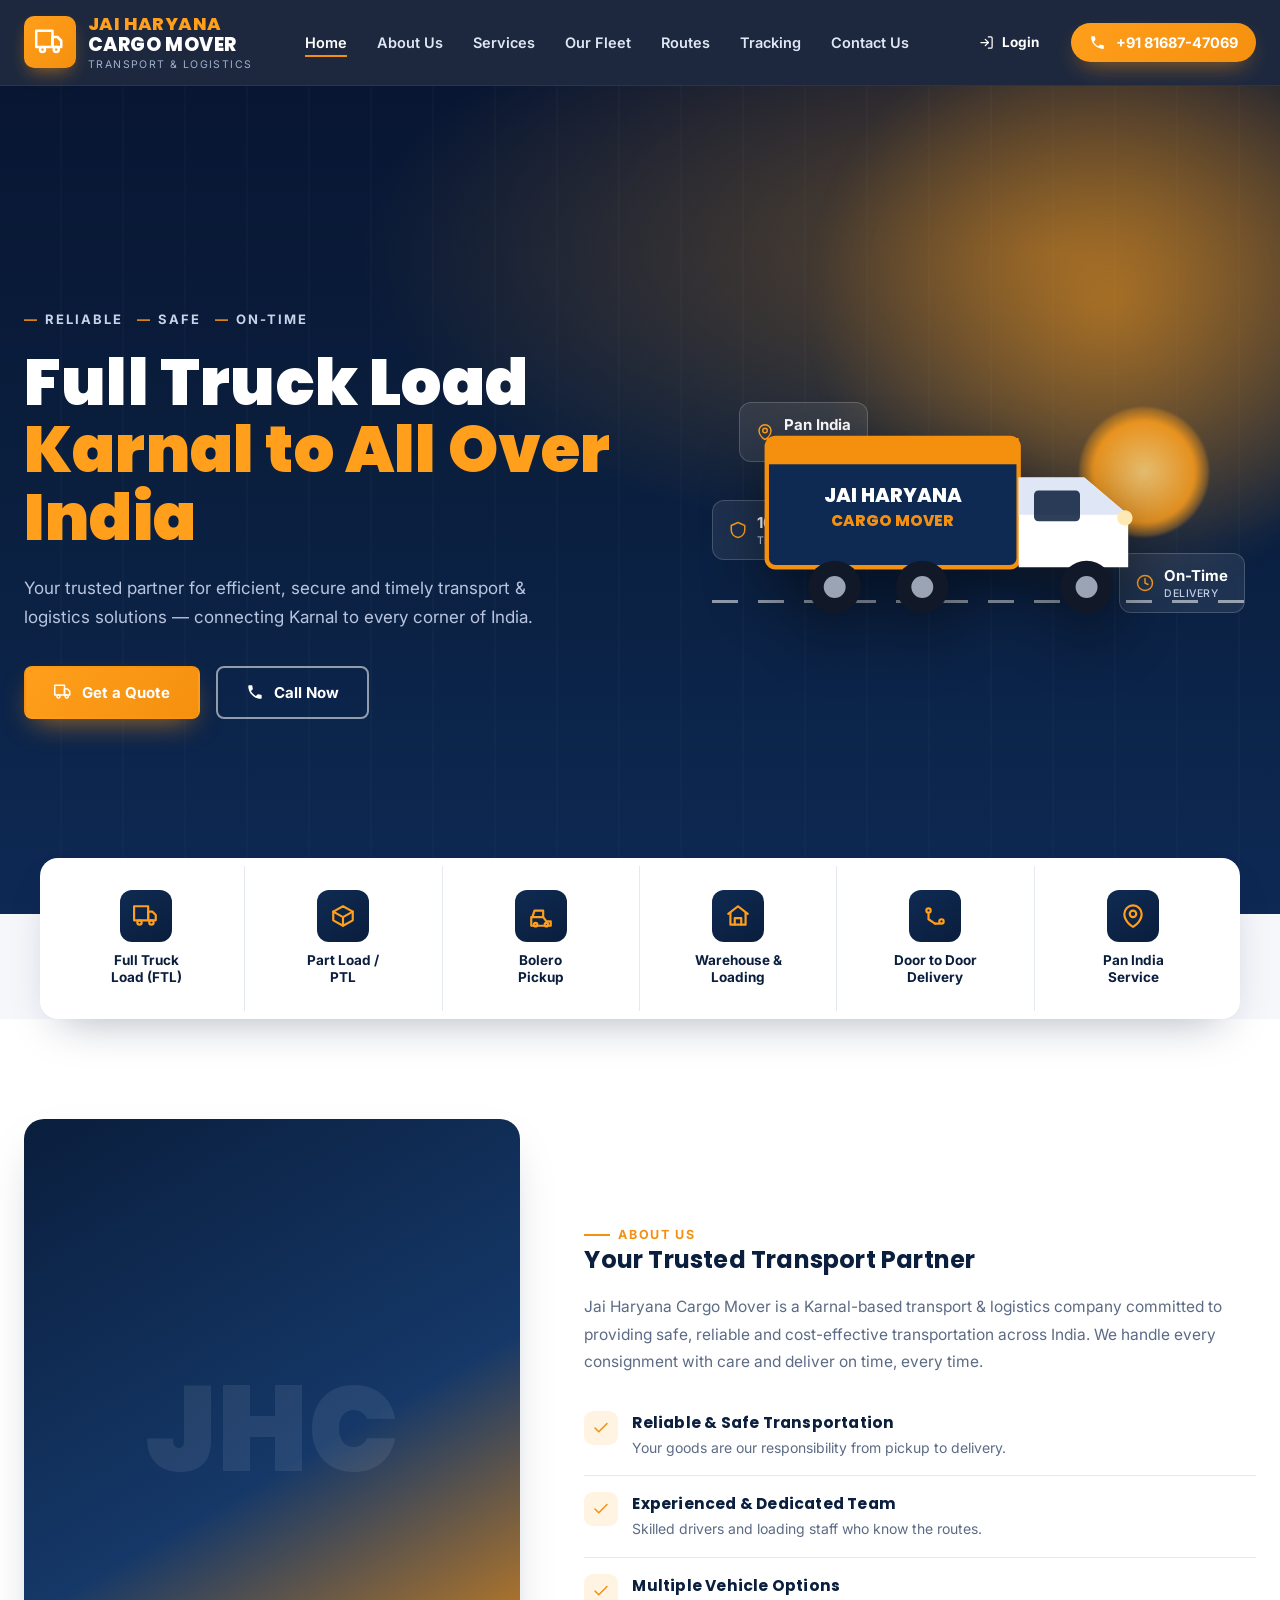
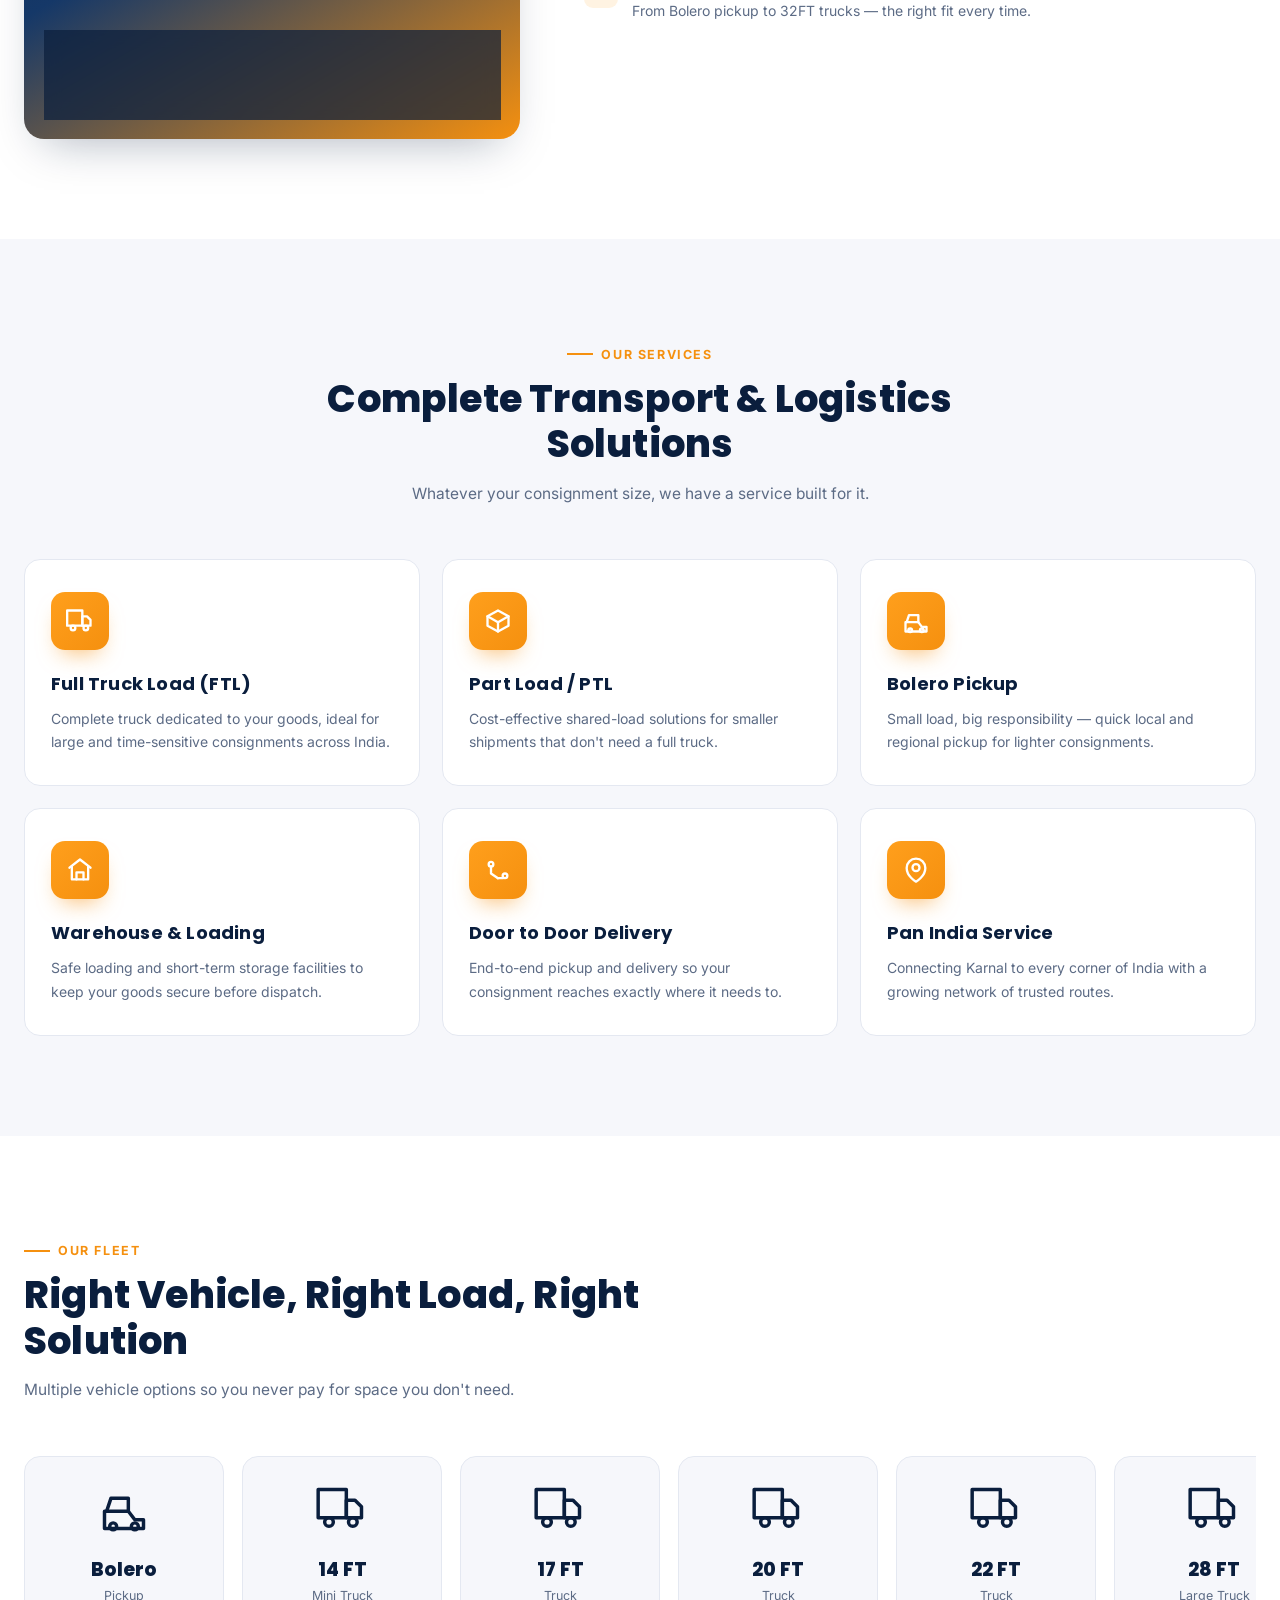
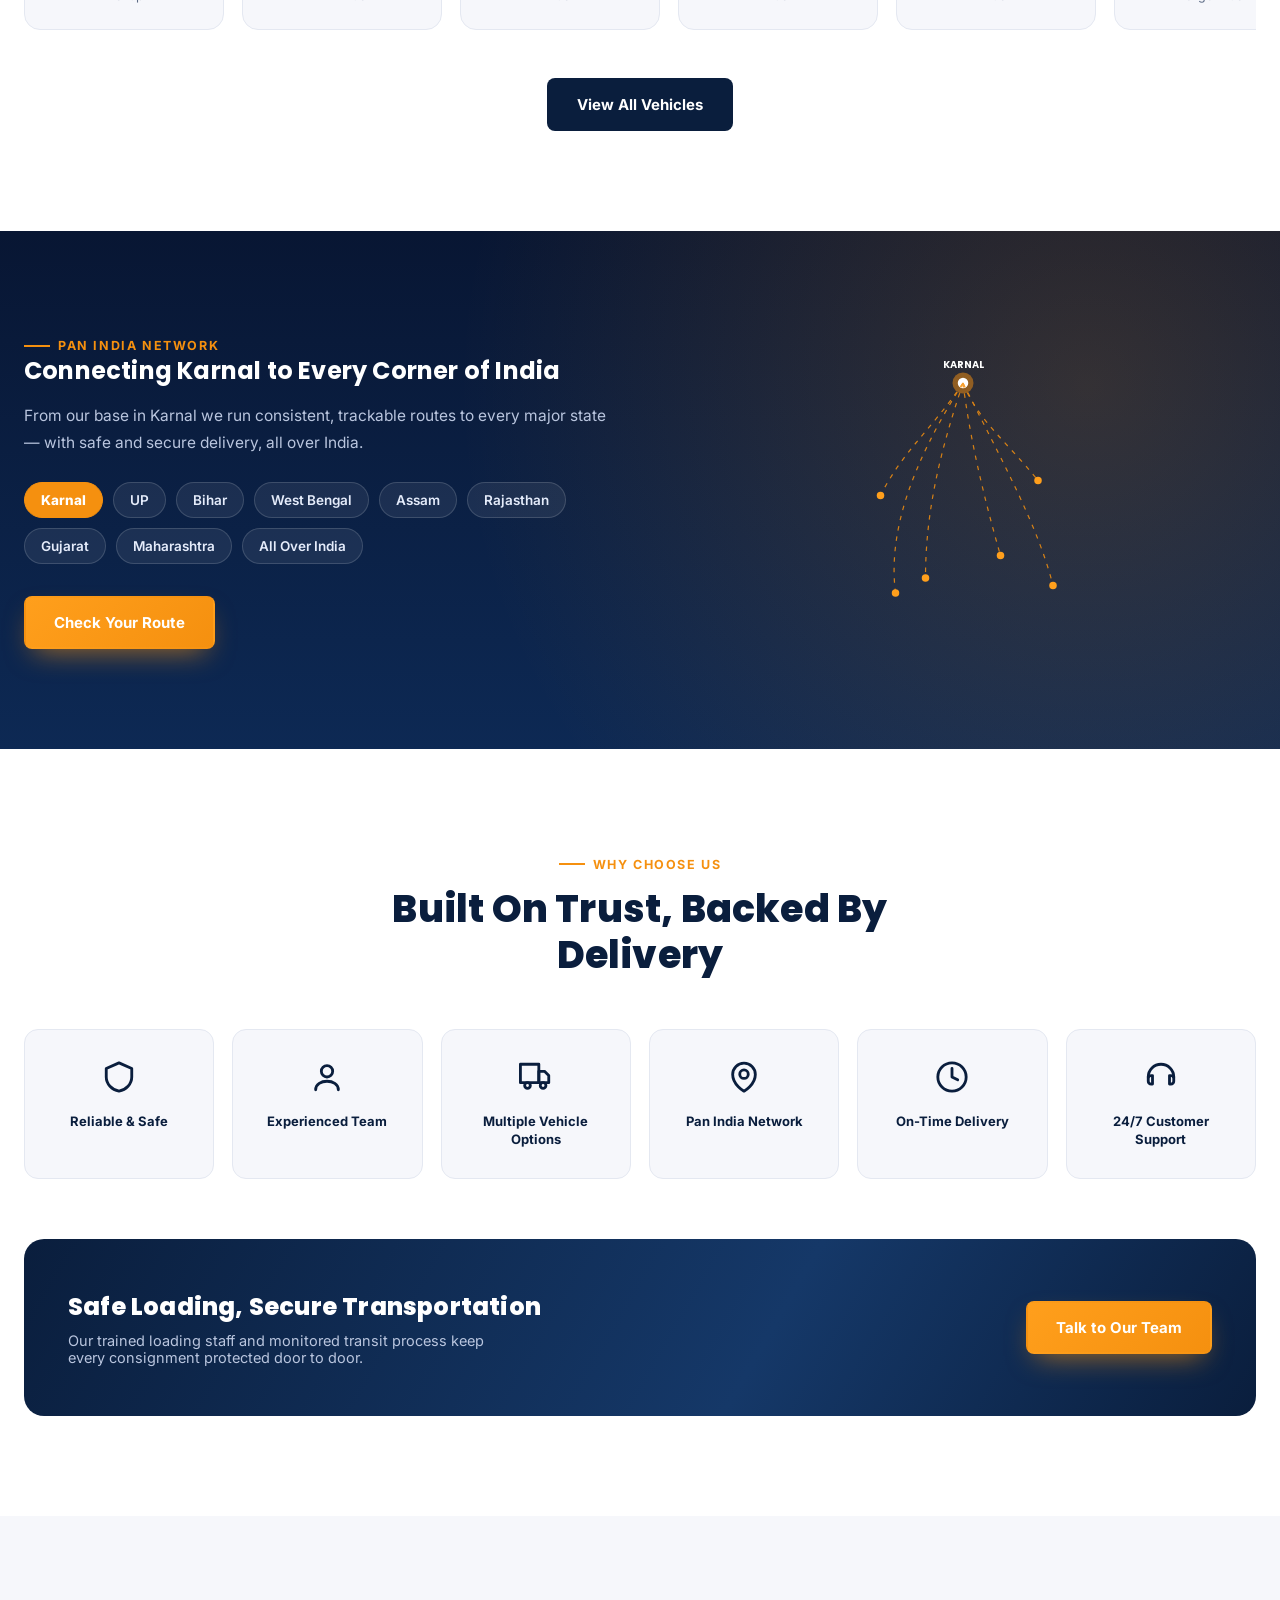
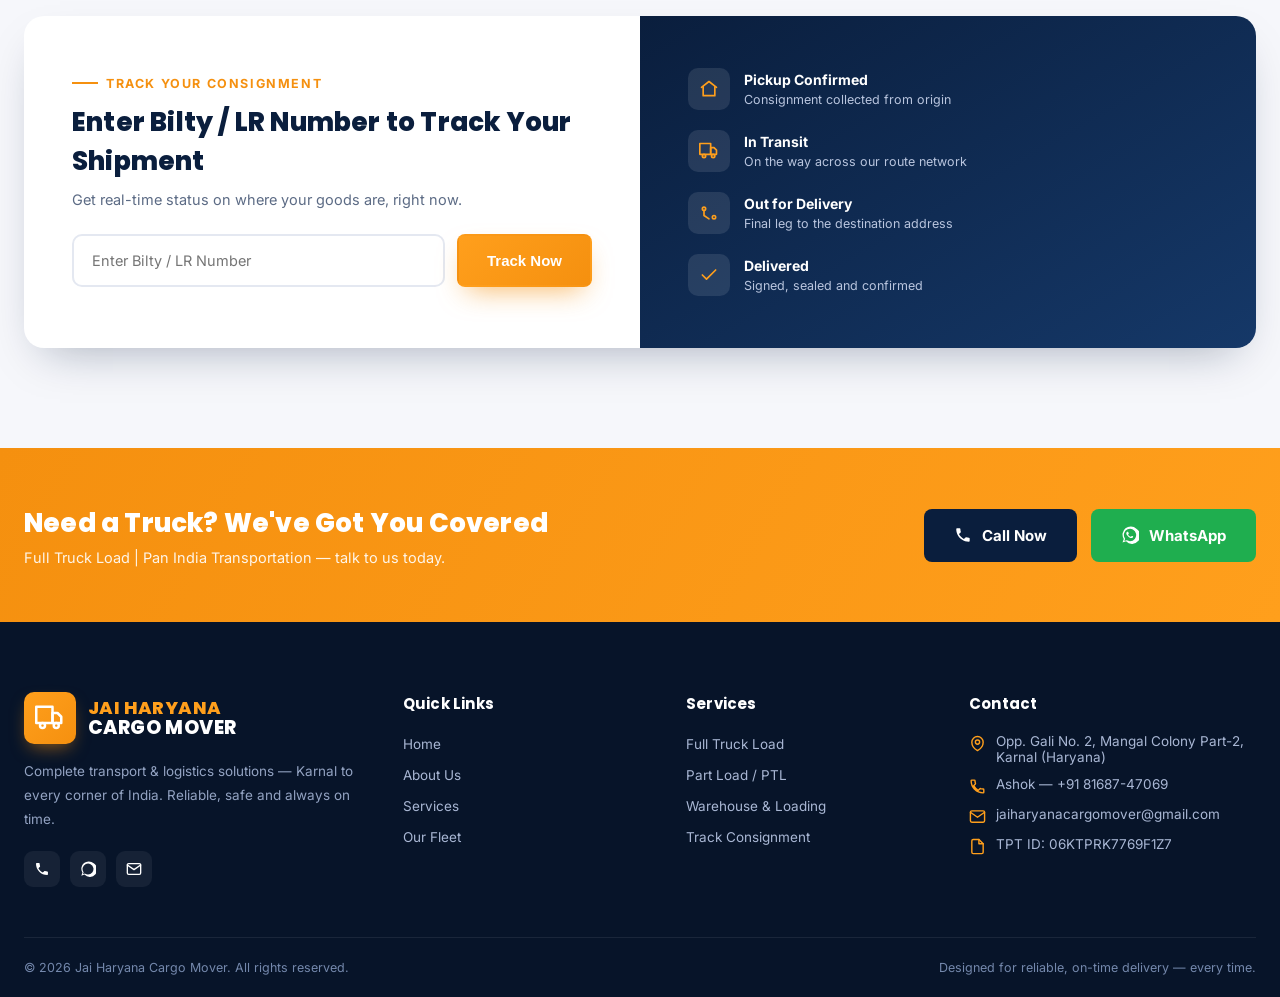
==== commit ab17d2e7: "update code files" ====
--- a/index.html
+++ b/index.html
@@ -6,548 +6,7 @@
 <title>Jai Haryana Cargo Mover | Full Truck Load – Karnal to All Over India</title>
 <link rel="preconnect" href="https://fonts.googleapis.com">
 <link href="https://fonts.googleapis.com/css2?family=Poppins:wght@500;600;700;800;900&family=Inter:wght@400;500;600;700&display=swap" rel="stylesheet">
-<style>
-:root{
-  --navy:#0a1e3d;
-  --navy-2:#0f2a52;
-  --navy-3:#153868;
-  --orange:#f5900f;
-  --orange-2:#ff9f1c;
-  --paper:#f6f7fb;
-  --ink:#0a1e3d;
-  --muted:#5c6b85;
-  --line:#e4e8f1;
-  --radius:14px;
-  --shadow:0 20px 45px -20px rgba(10,30,61,.35);
-}
-*{box-sizing:border-box; margin:0; padding:0;}
-html{scroll-behavior:smooth;}
-body{
-  font-family:'Inter',sans-serif;
-  color:var(--ink);
-  background:var(--paper);
-  overflow-x:hidden;
-}
-h1,h2,h3,h4{font-family:'Poppins',sans-serif; letter-spacing:.2px;}
-a{text-decoration:none; color:inherit;}
-ul{list-style:none;}
-img{max-width:100%; display:block;}
-.container{
-  width:100%;
-  max-width:1280px;
-  margin:0 auto;
-  padding:0 24px;
-}
-.eyebrow{
-  display:inline-flex;
-  align-items:center;
-  gap:8px;
-  font-size:12.5px;
-  font-weight:700;
-  letter-spacing:1.6px;
-  text-transform:uppercase;
-  color:var(--orange);
-}
-.eyebrow::before{
-  content:"";
-  width:26px; height:2px;
-  background:var(--orange);
-  display:inline-block;
-}
-.btn{
-  display:inline-flex;
-  align-items:center;
-  gap:10px;
-  padding:15px 28px;
-  border-radius:8px;
-  font-weight:700;
-  font-size:15px;
-  border:2px solid transparent;
-  cursor:pointer;
-  transition:transform .25s ease, box-shadow .25s ease, background .25s ease, color .25s ease;
-  white-space:nowrap;
-}
-.btn svg{width:18px; height:18px; flex-shrink:0;}
-.btn-primary{
-  background:linear-gradient(135deg,var(--orange-2),var(--orange));
-  color:#fff;
-  box-shadow:0 12px 28px -10px rgba(245,144,15,.65);
-}
-.btn-primary:hover{transform:translateY(-3px); box-shadow:0 18px 34px -12px rgba(245,144,15,.75);}
-.btn-outline{
-  background:transparent;
-  border-color:rgba(255,255,255,.55);
-  color:#fff;
-}
-.btn-outline:hover{background:#fff; color:var(--navy); border-color:#fff; transform:translateY(-3px);}
-.btn-dark{background:var(--navy); color:#fff;}
-.btn-dark:hover{background:var(--navy-3); transform:translateY(-3px);}
-
-/* ===== Header ===== */
-header{
-  position:sticky; top:0; z-index:1000;
-  background:rgba(10,22,46,.92);
-  backdrop-filter:blur(10px);
-  border-bottom:1px solid rgba(255,255,255,.06);
-}
-.nav-wrap{
-  display:flex; align-items:center; justify-content:space-between;
-  padding:14px 24px;
-  max-width:1280px; margin:0 auto;
-  gap:24px;
-}
-.brand{display:flex; align-items:center; gap:12px;}
-.brand-logo{
-  width:52px; height:52px;
-  border-radius:10px;
-  background:linear-gradient(135deg,var(--orange-2),var(--orange));
-  display:flex; align-items:center; justify-content:center;
-  flex-shrink:0;
-  box-shadow:0 8px 18px -6px rgba(245,144,15,.6);
-}
-.brand-logo svg{width:30px; height:30px;}
-.brand-text .top{
-  font-family:'Poppins',sans-serif; font-weight:800; font-size:18px;
-  color:var(--orange-2); line-height:1.1; letter-spacing:.4px;
-}
-.brand-text .bottom{
-  font-family:'Poppins',sans-serif; font-weight:800; font-size:19px;
-  color:#fff; line-height:1.15; letter-spacing:.4px;
-}
-.brand-text .tag{
-  font-size:10.5px; color:#9fb0cc; letter-spacing:1.4px; margin-top:2px;
-}
-nav.links{display:flex; gap:30px;}
-nav.links a{
-  font-weight:600; font-size:14.5px; color:#dfe6f5;
-  position:relative; padding:6px 0;
-  transition:color .2s ease;
-}
-nav.links a::after{
-  content:""; position:absolute; left:0; bottom:0; height:2px; width:0;
-  background:var(--orange); transition:width .25s ease;
-}
-nav.links a:hover, nav.links a.active{color:#fff;}
-nav.links a.active::after, nav.links a:hover::after{width:100%;}
-.header-cta{display:flex; align-items:center; gap:14px;}
-.phone-pill{
-  display:flex; align-items:center; gap:10px;
-  background:linear-gradient(135deg,var(--orange-2),var(--orange));
-  color:#fff; font-weight:700; font-size:14.5px;
-  padding:11px 18px; border-radius:30px;
-  box-shadow:0 10px 24px -10px rgba(245,144,15,.7);
-}
-.phone-pill svg{width:17px; height:17px;}
-.burger{
-  display:none; flex-direction:column; gap:5px; cursor:pointer; background:none; border:none; padding:6px;
-}
-.burger span{width:26px; height:2.5px; background:#fff; border-radius:2px; transition:.3s;}
-
-/* ===== Hero ===== */
-.hero{
-  position:relative;
-  min-height:92vh;
-  display:flex; align-items:center;
-  overflow:hidden;
-  background:
-    radial-gradient(ellipse 90% 60% at 82% 20%, rgba(255,159,28,.35), transparent 60%),
-    linear-gradient(180deg,#081633 0%, #0a1e3d 45%, #0d2954 100%);
-}
-.hero::before{
-  content:"";
-  position:absolute; inset:0;
-  background-image:
-    repeating-linear-gradient(90deg, transparent 0 60px, rgba(255,255,255,.035) 60px 62px);
-  opacity:.5;
-}
-.hero-glow{
-  position:absolute; right:-10%; top:-10%;
-  width:600px; height:600px; border-radius:50%;
-  background:radial-gradient(circle, rgba(255,159,28,.5), transparent 70%);
-  filter:blur(10px);
-  animation:pulseGlow 8s ease-in-out infinite;
-}
-@keyframes pulseGlow{0%,100%{transform:scale(1); opacity:.7;}50%{transform:scale(1.15); opacity:1;}}
-.hero-content{
-  position:relative; z-index:3;
-  max-width:1280px; margin:0 auto; width:100%;
-  padding:70px 24px 40px;
-  display:grid; grid-template-columns:1.1fr .9fr; gap:40px; align-items:center;
-}
-.hero-tagline{
-  display:flex; gap:14px; align-items:center;
-  color:#c8d3ea; font-weight:700; font-size:13px; letter-spacing:2px;
-  text-transform:uppercase; margin-bottom:22px;
-}
-.hero-tagline span{display:flex; align-items:center; gap:6px;}
-.hero-tagline span::before{content:"—"; color:var(--orange);}
-.hero h1{
-  font-size:clamp(34px,5.4vw,64px);
-  font-weight:900; color:#fff; line-height:1.06;
-}
-.hero h1 .accent{
-  color:var(--orange-2);
-  display:block;
-}
-.hero p.lead{
-  color:#b9c5de; font-size:17px; line-height:1.7; max-width:520px; margin:22px 0 34px;
-}
-.hero-actions{display:flex; gap:16px; flex-wrap:wrap;}
-
-.hero-visual{
-  position:relative; z-index:2;
-  aspect-ratio:1/1;
-  display:flex; align-items:center; justify-content:center;
-}
-.truck-scene{
-  position:relative; width:100%; max-width:460px;
-}
-.road-line{
-  position:absolute; bottom:14%; left:-10%; right:-10%;
-  height:3px;
-  background:repeating-linear-gradient(90deg, rgba(255,255,255,.55) 0 26px, transparent 26px 46px);
-  animation:roadMove 1.4s linear infinite;
-}
-@keyframes roadMove{to{background-position:-72px 0;}}
-.truck-svg{position:relative; z-index:2; filter:drop-shadow(0 25px 30px rgba(0,0,0,.45)); animation:truckBob 3.2s ease-in-out infinite;}
-@keyframes truckBob{0%,100%{transform:translateY(0);}50%{transform:translateY(-8px);}}
-.sun{
-  position:absolute; right:2%; top:6%;
-  width:130px; height:130px; border-radius:50%;
-  background:radial-gradient(circle, #ffd27a, #ff9f1c 55%, transparent 75%);
-  filter:blur(1px);
-  opacity:.85;
-}
-.stat-chip{
-  position:absolute; background:rgba(255,255,255,.08);
-  border:1px solid rgba(255,255,255,.18);
-  backdrop-filter:blur(8px);
-  border-radius:12px; padding:12px 16px;
-  display:flex; align-items:center; gap:10px;
-  color:#fff; font-size:12.5px; font-weight:700;
-  animation:floatChip 4.5s ease-in-out infinite;
-}
-.stat-chip svg{width:18px; height:18px; color:var(--orange-2); flex-shrink:0;}
-.stat-chip .num{font-size:15px; display:block;}
-.stat-chip .lbl{font-weight:500; color:#c3cee6; font-size:10.5px; text-transform:uppercase; letter-spacing:.5px;}
-.chip-1{top:4%; left:-4%; animation-delay:.2s;}
-.chip-2{bottom:10%; right:-6%; animation-delay:1.1s;}
-.chip-3{top:44%; left:-10%; animation-delay:2s;}
-@keyframes floatChip{0%,100%{transform:translateY(0);}50%{transform:translateY(-10px);}}
-
-.hero-dots{
-  position:absolute; bottom:22px; left:50%; transform:translateX(-50%);
-  display:flex; gap:9px; z-index:4;
-}
-.hero-dots span{width:9px; height:9px; border-radius:50%; background:rgba(255,255,255,.35); transition:.3s;}
-.hero-dots span.active{background:var(--orange); width:26px; border-radius:6px;}
-
-/* ===== Quick features strip ===== */
-.quick-strip{
-  position:relative; z-index:5;
-  margin:-56px auto 0;
-  max-width:1200px;
-  background:#fff;
-  border-radius:18px;
-  box-shadow:var(--shadow);
-  display:grid; grid-template-columns:repeat(6,1fr);
-  padding:8px;
-}
-.quick-strip .qcell{
-  display:flex; flex-direction:column; align-items:center; gap:10px;
-  text-align:center; padding:24px 10px;
-  border-right:1px solid var(--line);
-  transition:.25s;
-  cursor:default;
-}
-.quick-strip .qcell:last-child{border-right:none;}
-.quick-strip .qcell:hover{transform:translateY(-6px);}
-.qicon{
-  width:52px; height:52px; border-radius:12px;
-  background:linear-gradient(145deg,#0f2a52,#0a1e3d);
-  display:flex; align-items:center; justify-content:center;
-}
-.qicon svg{width:26px; height:26px; color:var(--orange-2);}
-.qcell .qlabel{font-weight:700; font-size:13.5px; color:var(--navy); line-height:1.3;}
-
-/* ===== Section generic ===== */
-section{padding:100px 0;}
-.section-head{max-width:640px; margin-bottom:52px;}
-.section-head h2{font-size:clamp(26px,3.4vw,38px); font-weight:800; margin-top:14px; line-height:1.2;}
-.section-head p{color:var(--muted); margin-top:14px; font-size:15.5px; line-height:1.7;}
-.section-head.center{margin-left:auto; margin-right:auto; text-align:center;}
-
-/* ===== About ===== */
-.about{background:#fff;}
-.about-grid{display:grid; grid-template-columns:.85fr 1.15fr; gap:64px; align-items:center;}
-.about-photo{
-  position:relative; border-radius:20px; overflow:hidden;
-  aspect-ratio:4/5;
-  background:linear-gradient(150deg,#0a1e3d,#153868 55%,#f5900f);
-  box-shadow:var(--shadow);
-}
-.about-photo .glass-badge{
-  position:absolute; bottom:20px; left:20px; right:20px;
-  background:rgba(10,30,61,.7); backdrop-filter:blur(8px);
-  border:1px solid rgba(255,255,255,.15);
-  border-radius:14px; padding:18px 20px; color:#fff;
-}
-.about-photo .glass-badge strong{font-size:26px; display:block; color:var(--orange-2);}
-.about-photo .glass-badge span{font-size:12.5px; color:#cbd6ec; letter-spacing:.4px;}
-.about-photo::after{
-  content:"JHC";
-  position:absolute; inset:0;
-  display:flex; align-items:center; justify-content:center;
-  font-family:'Poppins',sans-serif; font-weight:900;
-  font-size:120px; color:rgba(255,255,255,.08);
-}
-.about-copy .feature-line{
-  display:flex; gap:14px; padding:16px 0; border-bottom:1px solid var(--line);
-}
-.about-copy .feature-line:last-child{border-bottom:none;}
-.feature-line .fnum{
-  width:34px; height:34px; border-radius:9px; flex-shrink:0;
-  background:#fff3e2; color:var(--orange); display:flex; align-items:center; justify-content:center;
-}
-.feature-line .fnum svg{width:18px; height:18px;}
-.feature-line h4{font-size:15.5px; font-weight:700; margin-bottom:3px;}
-.feature-line p{font-size:14px; color:var(--muted); line-height:1.6;}
-
-/* ===== Services ===== */
-.services{background:var(--paper);}
-.service-grid{display:grid; grid-template-columns:repeat(3,1fr); gap:22px;}
-.service-card{
-  background:#fff; border-radius:16px; padding:32px 26px;
-  border:1px solid var(--line);
-  transition:.3s ease;
-  position:relative; overflow:hidden;
-}
-.service-card:hover{transform:translateY(-8px); box-shadow:var(--shadow); border-color:transparent;}
-.service-card .sicon{
-  width:58px; height:58px; border-radius:14px; margin-bottom:20px;
-  background:linear-gradient(135deg,var(--orange-2),var(--orange));
-  display:flex; align-items:center; justify-content:center;
-  box-shadow:0 12px 22px -10px rgba(245,144,15,.6);
-}
-.service-card .sicon svg{width:28px; height:28px; color:#fff;}
-.service-card h3{font-size:18px; font-weight:700; margin-bottom:10px;}
-.service-card p{font-size:14px; color:var(--muted); line-height:1.65;}
-
-/* ===== Fleet ===== */
-.fleet{background:#fff;}
-.fleet-strip{
-  display:flex; gap:18px; overflow-x:auto; padding-bottom:14px; scroll-snap-type:x mandatory;
-}
-.fleet-strip::-webkit-scrollbar{height:6px;}
-.fleet-strip::-webkit-scrollbar-thumb{background:var(--line); border-radius:6px;}
-.fleet-card{
-  flex:0 0 200px; scroll-snap-align:start;
-  background:var(--paper); border-radius:16px; padding:26px 18px; text-align:center;
-  border:1px solid var(--line);
-  transition:.3s;
-}
-.fleet-card:hover{background:var(--navy); border-color:var(--navy); transform:translateY(-6px);}
-.fleet-card:hover .flabel, .fleet-card:hover .fsize{color:#fff;}
-.fleet-card:hover svg{color:var(--orange-2);}
-.fleet-card svg{width:52px; height:52px; color:var(--navy); margin:0 auto 16px; transition:.3s;}
-.fleet-card .fsize{font-family:'Poppins',sans-serif; font-weight:800; font-size:19px; color:var(--navy); transition:.3s;}
-.fleet-card .flabel{font-size:12.5px; color:var(--muted); margin-top:4px; transition:.3s;}
-
-/* ===== Pan India network ===== */
-.network{
-  background:linear-gradient(180deg,#081633,#0d2954);
-  color:#fff;
-  position:relative; overflow:hidden;
-}
-.network::before{
-  content:""; position:absolute; inset:0;
-  background:radial-gradient(circle at 85% 30%, rgba(245,144,15,.18), transparent 55%);
-}
-.network-grid{
-  position:relative; z-index:2;
-  display:grid; grid-template-columns:1fr 1fr; gap:60px; align-items:center;
-}
-.network .section-head p{color:#b9c5de;}
-.route-chain{display:flex; flex-wrap:wrap; gap:10px; margin-top:26px;}
-.route-chain span{
-  background:rgba(255,255,255,.07); border:1px solid rgba(255,255,255,.15);
-  padding:9px 16px; border-radius:30px; font-size:13.5px; font-weight:600; color:#e5ecfb;
-}
-.route-chain span.origin{background:var(--orange); border-color:var(--orange); color:#fff; font-weight:800;}
-.map-visual{position:relative; aspect-ratio:1/1; max-width:460px; margin:0 auto;}
-.map-visual svg{width:100%; height:100%;}
-.map-dash{
-  stroke-dasharray:6 8;
-  animation:dashFlow 2.2s linear infinite;
-}
-@keyframes dashFlow{to{stroke-dashoffset:-140;}}
-.map-node{fill:var(--orange-2);}
-.map-node.origin{fill:#fff;}
-.map-pulse{
-  animation:pulseRing 2s ease-out infinite;
-  transform-origin:center;
-}
-@keyframes pulseRing{0%{opacity:.9; transform:scale(.4);}100%{opacity:0; transform:scale(2.4);}}
-
-/* ===== Why choose / stats bar ===== */
-.why{background:#fff;}
-.why-grid{display:grid; grid-template-columns:repeat(6,1fr); gap:18px;}
-.why-card{
-  text-align:center; padding:30px 14px; border-radius:14px; background:var(--paper);
-  border:1px solid var(--line); transition:.3s;
-}
-.why-card:hover{background:var(--navy); transform:translateY(-6px);}
-.why-card:hover p{color:#fff;}
-.why-card:hover svg{color:var(--orange-2);}
-.why-card svg{width:34px; height:34px; color:var(--navy); margin-bottom:14px; transition:.3s;}
-.why-card p{font-size:13px; font-weight:700; color:var(--navy); line-height:1.4; transition:.3s;}
-
-/* ===== Safe loading banner ===== */
-.loading-banner{
-  background:linear-gradient(120deg,#0a1e3d,#153868 60%,#0a1e3d);
-  color:#fff; border-radius:20px; margin:0 auto; max-width:1232px;
-  padding:50px 44px; display:flex; align-items:center; justify-content:space-between; gap:30px;
-  flex-wrap:wrap;
-}
-.loading-banner h3{font-size:24px; font-weight:800;}
-.loading-banner p{color:#b9c5de; margin-top:8px; max-width:420px; font-size:14.5px;}
-
-/* ===== Tracking ===== */
-.tracking{background:var(--paper);}
-.track-panel{
-  display:grid; grid-template-columns:1fr 1fr; gap:0;
-  background:#fff; border-radius:20px; overflow:hidden; box-shadow:var(--shadow);
-}
-.track-left{padding:52px 48px;}
-.track-left form{display:flex; gap:12px; margin-top:26px; flex-wrap:wrap;}
-.track-left input{
-  flex:1; min-width:220px; padding:16px 18px; border-radius:10px; border:2px solid var(--line);
-  font-size:14.5px; font-family:'Inter',sans-serif; outline:none; transition:.2s;
-}
-.track-left input:focus{border-color:var(--orange);}
-#trackResult{
-  margin-top:18px; padding:14px 16px; border-radius:10px; font-size:13.5px; font-weight:600;
-  display:none; align-items:center; gap:10px;
-}
-#trackResult.show{display:flex;}
-#trackResult.ok{background:#eafaf0; color:#1b8f4c;}
-#trackResult svg{width:18px; height:18px; flex-shrink:0;}
-.track-right{
-  background:linear-gradient(150deg,#0a1e3d,#153868);
-  padding:52px 48px; color:#fff; display:flex; flex-direction:column; justify-content:center; gap:20px;
-}
-.track-right .trow{display:flex; align-items:center; gap:14px;}
-.track-right .trow .ic{
-  width:42px; height:42px; border-radius:10px; background:rgba(255,255,255,.1);
-  display:flex; align-items:center; justify-content:center; flex-shrink:0;
-}
-.track-right .trow .ic svg{width:20px; height:20px; color:var(--orange-2);}
-.track-right .trow strong{font-size:14px; display:block;}
-.track-right .trow span{font-size:12.5px; color:#b9c5de;}
-
-/* ===== CTA banner ===== */
-.cta-band{
-  background:linear-gradient(120deg,var(--orange),var(--orange-2));
-  padding:56px 0;
-}
-.cta-inner{
-  display:flex; align-items:center; justify-content:space-between; gap:24px; flex-wrap:wrap;
-}
-.cta-inner h3{color:#fff; font-size:26px; font-weight:800;}
-.cta-inner p{color:rgba(255,255,255,.9); margin-top:6px; font-size:14.5px;}
-.cta-btns{display:flex; gap:14px; flex-wrap:wrap;}
-.cta-btns .btn{background:#0a1e3d; color:#fff; box-shadow:none;}
-.cta-btns .btn.wa{background:#1fae4f;}
-.cta-btns .btn:hover{transform:translateY(-3px); filter:brightness(1.08);}
-
-/* ===== Footer ===== */
-footer{background:#071429; color:#c3cee6; padding:70px 0 0;}
-.footer-grid{
-  display:grid; grid-template-columns:1.4fr 1fr 1fr 1.2fr; gap:44px;
-  padding-bottom:50px; border-bottom:1px solid rgba(255,255,255,.08);
-}
-.footer-brand p{font-size:13.5px; line-height:1.75; margin-top:16px; color:#93a3c2;}
-.footer-col h4{color:#fff; font-size:15px; margin-bottom:18px; font-weight:700;}
-.footer-col ul li{margin-bottom:11px;}
-.footer-col ul li a{font-size:13.5px; color:#a9b7d4; transition:.2s;}
-.footer-col ul li a:hover{color:var(--orange-2);}
-.footer-contact li{display:flex; gap:10px; font-size:13.5px; margin-bottom:16px; align-items:flex-start; color:#a9b7d4;}
-.footer-contact svg{width:17px; height:17px; color:var(--orange-2); flex-shrink:0; margin-top:2px;}
-.footer-bottom{
-  display:flex; justify-content:space-between; align-items:center; flex-wrap:wrap; gap:12px;
-  padding:22px 0; font-size:12.5px; color:#7488ac;
-}
-.footer-social{display:flex; gap:10px;}
-.footer-social a{
-  width:36px; height:36px; border-radius:9px; background:rgba(255,255,255,.06);
-  display:flex; align-items:center; justify-content:center; transition:.2s;
-}
-.footer-social a:hover{background:var(--orange);}
-.footer-social svg{width:16px; height:16px;}
-
-/* ===== Scroll to top ===== */
-.top-btn{
-  position:fixed; bottom:26px; right:26px; z-index:900;
-  width:48px; height:48px; border-radius:50%;
-  background:var(--orange); color:#fff; border:none; cursor:pointer;
-  display:flex; align-items:center; justify-content:center;
-  box-shadow:0 12px 26px -10px rgba(245,144,15,.7);
-  opacity:0; pointer-events:none; transform:translateY(10px);
-  transition:.3s;
-}
-.top-btn.show{opacity:1; pointer-events:auto; transform:translateY(0);}
-.top-btn svg{width:20px; height:20px;}
-
-/* ===== Reveal on scroll ===== */
-.reveal{opacity:0; transform:translateY(26px); transition:opacity .7s ease, transform .7s ease;}
-.reveal.in{opacity:1; transform:translateY(0);}
-
-/* ===== Responsive ===== */
-@media (max-width:1080px){
-  .quick-strip{grid-template-columns:repeat(3,1fr);}
-  .quick-strip .qcell:nth-child(3){border-right:none;}
-  .quick-strip .qcell{border-bottom:1px solid var(--line);}
-  .why-grid{grid-template-columns:repeat(3,1fr);}
-  .footer-grid{grid-template-columns:1fr 1fr;}
-}
-@media (max-width:940px){
-  nav.links{display:none;}
-  .burger{display:flex;}
-  .hero-content{grid-template-columns:1fr;}
-  .hero-visual{order:-1; max-width:340px; margin:0 auto;}
-  .about-grid{grid-template-columns:1fr;}
-  .about-photo{max-width:420px; margin:0 auto;}
-  .service-grid{grid-template-columns:repeat(2,1fr);}
-  .network-grid{grid-template-columns:1fr;}
-  .track-panel{grid-template-columns:1fr;}
-}
-@media (max-width:640px){
-  section{padding:70px 0;}
-  .quick-strip{grid-template-columns:repeat(2,1fr); margin-top:-40px;}
-  .quick-strip .qcell:nth-child(2n){border-right:none;}
-  .service-grid{grid-template-columns:1fr;}
-  .why-grid{grid-template-columns:repeat(2,1fr);}
-  .footer-grid{grid-template-columns:1fr;}
-  .header-cta .phone-pill span.only-desktop{display:none;}
-  .loading-banner{flex-direction:column; text-align:center;}
-  .cta-inner{flex-direction:column; text-align:center;}
-  .brand-text .top{font-size:15px;}
-  .brand-text .bottom{font-size:16px;}
-}
-
-/* Mobile nav drawer */
-.mobile-nav{
-  position:fixed; top:0; right:-100%; width:78%; max-width:320px; height:100vh;
-  background:var(--navy); z-index:1200; padding:30px 26px; transition:right .35s ease;
-  box-shadow:-10px 0 30px rgba(0,0,0,.3);
-  display:flex; flex-direction:column; gap:6px;
-}
-.mobile-nav.open{right:0;}
-.mobile-nav a{color:#fff; font-weight:600; padding:14px 0; border-bottom:1px solid rgba(255,255,255,.08); font-size:15px;}
-.mobile-nav .close-x{align-self:flex-end; background:none; border:none; color:#fff; font-size:26px; cursor:pointer;}
-.overlay{position:fixed; inset:0; background:rgba(0,0,0,.5); z-index:1100; opacity:0; pointer-events:none; transition:.3s;}
-.overlay.show{opacity:1; pointer-events:auto;}
-</style>
+<link rel="stylesheet" href="css/landind.css">
 </head>
 <body>
 
@@ -594,6 +53,7 @@
   <a href="#about">About Us</a>
   <a href="#services">Services</a>
   <a href="#fleet">Our Fleet</a>
+  <a href="./login.html">login</a>
   <a href="#routes">Routes</a>
   <a href="#tracking">Tracking</a>
   <a href="#contact">Contact Us</a>
--- a/css/landind.css
+++ b/css/landind.css
@@ -0,0 +1,541 @@
+
+:root{
+  --navy:#0a1e3d;
+  --navy-2:#0f2a52;
+  --navy-3:#153868;
+  --orange:#f5900f;
+  --orange-2:#ff9f1c;
+  --paper:#f6f7fb;
+  --ink:#0a1e3d;
+  --muted:#5c6b85;
+  --line:#e4e8f1;
+  --radius:14px;
+  --shadow:0 20px 45px -20px rgba(10,30,61,.35);
+}
+*{box-sizing:border-box; margin:0; padding:0;}
+html{scroll-behavior:smooth;}
+body{
+  font-family:'Inter',sans-serif;
+  color:var(--ink);
+  background:var(--paper);
+  overflow-x:hidden;
+}
+h1,h2,h3,h4{font-family:'Poppins',sans-serif; letter-spacing:.2px;}
+a{text-decoration:none; color:inherit;}
+ul{list-style:none;}
+img{max-width:100%; display:block;}
+.container{
+  width:100%;
+  max-width:1280px;
+  margin:0 auto;
+  padding:0 24px;
+}
+.eyebrow{
+  display:inline-flex;
+  align-items:center;
+  gap:8px;
+  font-size:12.5px;
+  font-weight:700;
+  letter-spacing:1.6px;
+  text-transform:uppercase;
+  color:var(--orange);
+}
+.eyebrow::before{
+  content:"";
+  width:26px; height:2px;
+  background:var(--orange);
+  display:inline-block;
+}
+.btn{
+  display:inline-flex;
+  align-items:center;
+  gap:10px;
+  padding:15px 28px;
+  border-radius:8px;
+  font-weight:700;
+  font-size:15px;
+  border:2px solid transparent;
+  cursor:pointer;
+  transition:transform .25s ease, box-shadow .25s ease, background .25s ease, color .25s ease;
+  white-space:nowrap;
+}
+.btn svg{width:18px; height:18px; flex-shrink:0;}
+.btn-primary{
+  background:linear-gradient(135deg,var(--orange-2),var(--orange));
+  color:#fff;
+  box-shadow:0 12px 28px -10px rgba(245,144,15,.65);
+}
+.btn-primary:hover{transform:translateY(-3px); box-shadow:0 18px 34px -12px rgba(245,144,15,.75);}
+.btn-outline{
+  background:transparent;
+  border-color:rgba(255,255,255,.55);
+  color:#fff;
+}
+.btn-outline:hover{background:#fff; color:var(--navy); border-color:#fff; transform:translateY(-3px);}
+.btn-dark{background:var(--navy); color:#fff;}
+.btn-dark:hover{background:var(--navy-3); transform:translateY(-3px);}
+
+/* ===== Header ===== */
+header{
+  position:sticky; top:0; z-index:1000;
+  background:rgba(10,22,46,.92);
+  backdrop-filter:blur(10px);
+  border-bottom:1px solid rgba(255,255,255,.06);
+}
+.nav-wrap{
+  display:flex; align-items:center; justify-content:space-between;
+  padding:14px 24px;
+  max-width:1280px; margin:0 auto;
+  gap:24px;
+}
+.brand{display:flex; align-items:center; gap:12px;}
+.brand-logo{
+  width:52px; height:52px;
+  border-radius:10px;
+  background:linear-gradient(135deg,var(--orange-2),var(--orange));
+  display:flex; align-items:center; justify-content:center;
+  flex-shrink:0;
+  box-shadow:0 8px 18px -6px rgba(245,144,15,.6);
+}
+.brand-logo svg{width:30px; height:30px;}
+.brand-text .top{
+  font-family:'Poppins',sans-serif; font-weight:800; font-size:18px;
+  color:var(--orange-2); line-height:1.1; letter-spacing:.4px;
+}
+.brand-text .bottom{
+  font-family:'Poppins',sans-serif; font-weight:800; font-size:19px;
+  color:#fff; line-height:1.15; letter-spacing:.4px;
+}
+.brand-text .tag{
+  font-size:10.5px; color:#9fb0cc; letter-spacing:1.4px; margin-top:2px;
+}
+nav.links{display:flex; gap:30px;}
+nav.links a{
+  font-weight:600; font-size:14.5px; color:#dfe6f5;
+  position:relative; padding:6px 0;
+  transition:color .2s ease;
+}
+nav.links a::after{
+  content:""; position:absolute; left:0; bottom:0; height:2px; width:0;
+  background:var(--orange); transition:width .25s ease;
+}
+nav.links a:hover, nav.links a.active{color:#fff;}
+nav.links a.active::after, nav.links a:hover::after{width:100%;}
+.header-cta{display:flex; align-items:center; gap:14px;}
+.phone-pill{
+  display:flex; align-items:center; gap:10px;
+  background:linear-gradient(135deg,var(--orange-2),var(--orange));
+  color:#fff; font-weight:700; font-size:14.5px;
+  padding:11px 18px; border-radius:30px;
+  box-shadow:0 10px 24px -10px rgba(245,144,15,.7);
+}
+.phone-pill svg{width:17px; height:17px;}
+.burger{
+  display:none; flex-direction:column; gap:5px; cursor:pointer; background:none; border:none; padding:6px;
+}
+.burger span{width:26px; height:2.5px; background:#fff; border-radius:2px; transition:.3s;}
+
+/* ===== Hero ===== */
+.hero{
+  position:relative;
+  min-height:92vh;
+  display:flex; align-items:center;
+  overflow:hidden;
+  background:
+    radial-gradient(ellipse 90% 60% at 82% 20%, rgba(255,159,28,.35), transparent 60%),
+    linear-gradient(180deg,#081633 0%, #0a1e3d 45%, #0d2954 100%);
+}
+.hero::before{
+  content:"";
+  position:absolute; inset:0;
+  background-image:
+    repeating-linear-gradient(90deg, transparent 0 60px, rgba(255,255,255,.035) 60px 62px);
+  opacity:.5;
+}
+.hero-glow{
+  position:absolute; right:-10%; top:-10%;
+  width:600px; height:600px; border-radius:50%;
+  background:radial-gradient(circle, rgba(255,159,28,.5), transparent 70%);
+  filter:blur(10px);
+  animation:pulseGlow 8s ease-in-out infinite;
+}
+@keyframes pulseGlow{0%,100%{transform:scale(1); opacity:.7;}50%{transform:scale(1.15); opacity:1;}}
+.hero-content{
+  position:relative; z-index:3;
+  max-width:1280px; margin:0 auto; width:100%;
+  padding:70px 24px 40px;
+  display:grid; grid-template-columns:1.1fr .9fr; gap:40px; align-items:center;
+}
+.hero-tagline{
+  display:flex; gap:14px; align-items:center;
+  color:#c8d3ea; font-weight:700; font-size:13px; letter-spacing:2px;
+  text-transform:uppercase; margin-bottom:22px;
+}
+.hero-tagline span{display:flex; align-items:center; gap:6px;}
+.hero-tagline span::before{content:"—"; color:var(--orange);}
+.hero h1{
+  font-size:clamp(34px,5.4vw,64px);
+  font-weight:900; color:#fff; line-height:1.06;
+}
+.hero h1 .accent{
+  color:var(--orange-2);
+  display:block;
+}
+.hero p.lead{
+  color:#b9c5de; font-size:17px; line-height:1.7; max-width:520px; margin:22px 0 34px;
+}
+.hero-actions{display:flex; gap:16px; flex-wrap:wrap;}
+
+.hero-visual{
+  position:relative; z-index:2;
+  aspect-ratio:1/1;
+  display:flex; align-items:center; justify-content:center;
+}
+.truck-scene{
+  position:relative; width:100%; max-width:460px;
+}
+.road-line{
+  position:absolute; bottom:14%; left:-10%; right:-10%;
+  height:3px;
+  background:repeating-linear-gradient(90deg, rgba(255,255,255,.55) 0 26px, transparent 26px 46px);
+  animation:roadMove 1.4s linear infinite;
+}
+@keyframes roadMove{to{background-position:-72px 0;}}
+.truck-svg{position:relative; z-index:2; filter:drop-shadow(0 25px 30px rgba(0,0,0,.45)); animation:truckBob 3.2s ease-in-out infinite;}
+@keyframes truckBob{0%,100%{transform:translateY(0);}50%{transform:translateY(-8px);}}
+.sun{
+  position:absolute; right:2%; top:6%;
+  width:130px; height:130px; border-radius:50%;
+  background:radial-gradient(circle, #ffd27a, #ff9f1c 55%, transparent 75%);
+  filter:blur(1px);
+  opacity:.85;
+}
+.stat-chip{
+  position:absolute; background:rgba(255,255,255,.08);
+  border:1px solid rgba(255,255,255,.18);
+  backdrop-filter:blur(8px);
+  border-radius:12px; padding:12px 16px;
+  display:flex; align-items:center; gap:10px;
+  color:#fff; font-size:12.5px; font-weight:700;
+  animation:floatChip 4.5s ease-in-out infinite;
+}
+.stat-chip svg{width:18px; height:18px; color:var(--orange-2); flex-shrink:0;}
+.stat-chip .num{font-size:15px; display:block;}
+.stat-chip .lbl{font-weight:500; color:#c3cee6; font-size:10.5px; text-transform:uppercase; letter-spacing:.5px;}
+.chip-1{top:4%; left:-4%; animation-delay:.2s;}
+.chip-2{bottom:10%; right:-6%; animation-delay:1.1s;}
+.chip-3{top:44%; left:-10%; animation-delay:2s;}
+@keyframes floatChip{0%,100%{transform:translateY(0);}50%{transform:translateY(-10px);}}
+
+.hero-dots{
+  position:absolute; bottom:22px; left:50%; transform:translateX(-50%);
+  display:flex; gap:9px; z-index:4;
+}
+.hero-dots span{width:9px; height:9px; border-radius:50%; background:rgba(255,255,255,.35); transition:.3s;}
+.hero-dots span.active{background:var(--orange); width:26px; border-radius:6px;}
+
+/* ===== Quick features strip ===== */
+.quick-strip{
+  position:relative; z-index:5;
+  margin:-56px auto 0;
+  max-width:1200px;
+  background:#fff;
+  border-radius:18px;
+  box-shadow:var(--shadow);
+  display:grid; grid-template-columns:repeat(6,1fr);
+  padding:8px;
+}
+.quick-strip .qcell{
+  display:flex; flex-direction:column; align-items:center; gap:10px;
+  text-align:center; padding:24px 10px;
+  border-right:1px solid var(--line);
+  transition:.25s;
+  cursor:default;
+}
+.quick-strip .qcell:last-child{border-right:none;}
+.quick-strip .qcell:hover{transform:translateY(-6px);}
+.qicon{
+  width:52px; height:52px; border-radius:12px;
+  background:linear-gradient(145deg,#0f2a52,#0a1e3d);
+  display:flex; align-items:center; justify-content:center;
+}
+.qicon svg{width:26px; height:26px; color:var(--orange-2);}
+.qcell .qlabel{font-weight:700; font-size:13.5px; color:var(--navy); line-height:1.3;}
+
+/* ===== Section generic ===== */
+section{padding:100px 0;}
+.section-head{max-width:640px; margin-bottom:52px;}
+.section-head h2{font-size:clamp(26px,3.4vw,38px); font-weight:800; margin-top:14px; line-height:1.2;}
+.section-head p{color:var(--muted); margin-top:14px; font-size:15.5px; line-height:1.7;}
+.section-head.center{margin-left:auto; margin-right:auto; text-align:center;}
+
+/* ===== About ===== */
+.about{background:#fff;}
+.about-grid{display:grid; grid-template-columns:.85fr 1.15fr; gap:64px; align-items:center;}
+.about-photo{
+  position:relative; border-radius:20px; overflow:hidden;
+  aspect-ratio:4/5;
+  background:linear-gradient(150deg,#0a1e3d,#153868 55%,#f5900f);
+  box-shadow:var(--shadow);
+}
+.about-photo .glass-badge{
+  position:absolute; bottom:20px; left:20px; right:20px;
+  background:rgba(10,30,61,.7); backdrop-filter:blur(8px);
+  border:1px solid rgba(255,255,255,.15);
+  border-radius:14px; padding:18px 20px; color:#fff;
+}
+.about-photo .glass-badge strong{font-size:26px; display:block; color:var(--orange-2);}
+.about-photo .glass-badge span{font-size:12.5px; color:#cbd6ec; letter-spacing:.4px;}
+.about-photo::after{
+  content:"JHC";
+  position:absolute; inset:0;
+  display:flex; align-items:center; justify-content:center;
+  font-family:'Poppins',sans-serif; font-weight:900;
+  font-size:120px; color:rgba(255,255,255,.08);
+}
+.about-copy .feature-line{
+  display:flex; gap:14px; padding:16px 0; border-bottom:1px solid var(--line);
+}
+.about-copy .feature-line:last-child{border-bottom:none;}
+.feature-line .fnum{
+  width:34px; height:34px; border-radius:9px; flex-shrink:0;
+  background:#fff3e2; color:var(--orange); display:flex; align-items:center; justify-content:center;
+}
+.feature-line .fnum svg{width:18px; height:18px;}
+.feature-line h4{font-size:15.5px; font-weight:700; margin-bottom:3px;}
+.feature-line p{font-size:14px; color:var(--muted); line-height:1.6;}
+
+/* ===== Services ===== */
+.services{background:var(--paper);}
+.service-grid{display:grid; grid-template-columns:repeat(3,1fr); gap:22px;}
+.service-card{
+  background:#fff; border-radius:16px; padding:32px 26px;
+  border:1px solid var(--line);
+  transition:.3s ease;
+  position:relative; overflow:hidden;
+}
+.service-card:hover{transform:translateY(-8px); box-shadow:var(--shadow); border-color:transparent;}
+.service-card .sicon{
+  width:58px; height:58px; border-radius:14px; margin-bottom:20px;
+  background:linear-gradient(135deg,var(--orange-2),var(--orange));
+  display:flex; align-items:center; justify-content:center;
+  box-shadow:0 12px 22px -10px rgba(245,144,15,.6);
+}
+.service-card .sicon svg{width:28px; height:28px; color:#fff;}
+.service-card h3{font-size:18px; font-weight:700; margin-bottom:10px;}
+.service-card p{font-size:14px; color:var(--muted); line-height:1.65;}
+
+/* ===== Fleet ===== */
+.fleet{background:#fff;}
+.fleet-strip{
+  display:flex; gap:18px; overflow-x:auto; padding-bottom:14px; scroll-snap-type:x mandatory;
+}
+.fleet-strip::-webkit-scrollbar{height:6px;}
+.fleet-strip::-webkit-scrollbar-thumb{background:var(--line); border-radius:6px;}
+.fleet-card{
+  flex:0 0 200px; scroll-snap-align:start;
+  background:var(--paper); border-radius:16px; padding:26px 18px; text-align:center;
+  border:1px solid var(--line);
+  transition:.3s;
+}
+.fleet-card:hover{background:var(--navy); border-color:var(--navy); transform:translateY(-6px);}
+.fleet-card:hover .flabel, .fleet-card:hover .fsize{color:#fff;}
+.fleet-card:hover svg{color:var(--orange-2);}
+.fleet-card svg{width:52px; height:52px; color:var(--navy); margin:0 auto 16px; transition:.3s;}
+.fleet-card .fsize{font-family:'Poppins',sans-serif; font-weight:800; font-size:19px; color:var(--navy); transition:.3s;}
+.fleet-card .flabel{font-size:12.5px; color:var(--muted); margin-top:4px; transition:.3s;}
+
+/* ===== Pan India network ===== */
+.network{
+  background:linear-gradient(180deg,#081633,#0d2954);
+  color:#fff;
+  position:relative; overflow:hidden;
+}
+.network::before{
+  content:""; position:absolute; inset:0;
+  background:radial-gradient(circle at 85% 30%, rgba(245,144,15,.18), transparent 55%);
+}
+.network-grid{
+  position:relative; z-index:2;
+  display:grid; grid-template-columns:1fr 1fr; gap:60px; align-items:center;
+}
+.network .section-head p{color:#b9c5de;}
+.route-chain{display:flex; flex-wrap:wrap; gap:10px; margin-top:26px;}
+.route-chain span{
+  background:rgba(255,255,255,.07); border:1px solid rgba(255,255,255,.15);
+  padding:9px 16px; border-radius:30px; font-size:13.5px; font-weight:600; color:#e5ecfb;
+}
+.route-chain span.origin{background:var(--orange); border-color:var(--orange); color:#fff; font-weight:800;}
+.map-visual{position:relative; aspect-ratio:1/1; max-width:460px; margin:0 auto;}
+.map-visual svg{width:100%; height:100%;}
+.map-dash{
+  stroke-dasharray:6 8;
+  animation:dashFlow 2.2s linear infinite;
+}
+@keyframes dashFlow{to{stroke-dashoffset:-140;}}
+.map-node{fill:var(--orange-2);}
+.map-node.origin{fill:#fff;}
+.map-pulse{
+  animation:pulseRing 2s ease-out infinite;
+  transform-origin:center;
+}
+@keyframes pulseRing{0%{opacity:.9; transform:scale(.4);}100%{opacity:0; transform:scale(2.4);}}
+
+/* ===== Why choose / stats bar ===== */
+.why{background:#fff;}
+.why-grid{display:grid; grid-template-columns:repeat(6,1fr); gap:18px;}
+.why-card{
+  text-align:center; padding:30px 14px; border-radius:14px; background:var(--paper);
+  border:1px solid var(--line); transition:.3s;
+}
+.why-card:hover{background:var(--navy); transform:translateY(-6px);}
+.why-card:hover p{color:#fff;}
+.why-card:hover svg{color:var(--orange-2);}
+.why-card svg{width:34px; height:34px; color:var(--navy); margin-bottom:14px; transition:.3s;}
+.why-card p{font-size:13px; font-weight:700; color:var(--navy); line-height:1.4; transition:.3s;}
+
+/* ===== Safe loading banner ===== */
+.loading-banner{
+  background:linear-gradient(120deg,#0a1e3d,#153868 60%,#0a1e3d);
+  color:#fff; border-radius:20px; margin:0 auto; max-width:1232px;
+  padding:50px 44px; display:flex; align-items:center; justify-content:space-between; gap:30px;
+  flex-wrap:wrap;
+}
+.loading-banner h3{font-size:24px; font-weight:800;}
+.loading-banner p{color:#b9c5de; margin-top:8px; max-width:420px; font-size:14.5px;}
+
+/* ===== Tracking ===== */
+.tracking{background:var(--paper);}
+.track-panel{
+  display:grid; grid-template-columns:1fr 1fr; gap:0;
+  background:#fff; border-radius:20px; overflow:hidden; box-shadow:var(--shadow);
+}
+.track-left{padding:52px 48px;}
+.track-left form{display:flex; gap:12px; margin-top:26px; flex-wrap:wrap;}
+.track-left input{
+  flex:1; min-width:220px; padding:16px 18px; border-radius:10px; border:2px solid var(--line);
+  font-size:14.5px; font-family:'Inter',sans-serif; outline:none; transition:.2s;
+}
+.track-left input:focus{border-color:var(--orange);}
+#trackResult{
+  margin-top:18px; padding:14px 16px; border-radius:10px; font-size:13.5px; font-weight:600;
+  display:none; align-items:center; gap:10px;
+}
+#trackResult.show{display:flex;}
+#trackResult.ok{background:#eafaf0; color:#1b8f4c;}
+#trackResult svg{width:18px; height:18px; flex-shrink:0;}
+.track-right{
+  background:linear-gradient(150deg,#0a1e3d,#153868);
+  padding:52px 48px; color:#fff; display:flex; flex-direction:column; justify-content:center; gap:20px;
+}
+.track-right .trow{display:flex; align-items:center; gap:14px;}
+.track-right .trow .ic{
+  width:42px; height:42px; border-radius:10px; background:rgba(255,255,255,.1);
+  display:flex; align-items:center; justify-content:center; flex-shrink:0;
+}
+.track-right .trow .ic svg{width:20px; height:20px; color:var(--orange-2);}
+.track-right .trow strong{font-size:14px; display:block;}
+.track-right .trow span{font-size:12.5px; color:#b9c5de;}
+
+/* ===== CTA banner ===== */
+.cta-band{
+  background:linear-gradient(120deg,var(--orange),var(--orange-2));
+  padding:56px 0;
+}
+.cta-inner{
+  display:flex; align-items:center; justify-content:space-between; gap:24px; flex-wrap:wrap;
+}
+.cta-inner h3{color:#fff; font-size:26px; font-weight:800;}
+.cta-inner p{color:rgba(255,255,255,.9); margin-top:6px; font-size:14.5px;}
+.cta-btns{display:flex; gap:14px; flex-wrap:wrap;}
+.cta-btns .btn{background:#0a1e3d; color:#fff; box-shadow:none;}
+.cta-btns .btn.wa{background:#1fae4f;}
+.cta-btns .btn:hover{transform:translateY(-3px); filter:brightness(1.08);}
+
+/* ===== Footer ===== */
+footer{background:#071429; color:#c3cee6; padding:70px 0 0;}
+.footer-grid{
+  display:grid; grid-template-columns:1.4fr 1fr 1fr 1.2fr; gap:44px;
+  padding-bottom:50px; border-bottom:1px solid rgba(255,255,255,.08);
+}
+.footer-brand p{font-size:13.5px; line-height:1.75; margin-top:16px; color:#93a3c2;}
+.footer-col h4{color:#fff; font-size:15px; margin-bottom:18px; font-weight:700;}
+.footer-col ul li{margin-bottom:11px;}
+.footer-col ul li a{font-size:13.5px; color:#a9b7d4; transition:.2s;}
+.footer-col ul li a:hover{color:var(--orange-2);}
+.footer-contact li{display:flex; gap:10px; font-size:13.5px; margin-bottom:16px; align-items:flex-start; color:#a9b7d4;}
+.footer-contact svg{width:17px; height:17px; color:var(--orange-2); flex-shrink:0; margin-top:2px;}
+.footer-bottom{
+  display:flex; justify-content:space-between; align-items:center; flex-wrap:wrap; gap:12px;
+  padding:22px 0; font-size:12.5px; color:#7488ac;
+}
+.footer-social{display:flex; gap:10px;}
+.footer-social a{
+  width:36px; height:36px; border-radius:9px; background:rgba(255,255,255,.06);
+  display:flex; align-items:center; justify-content:center; transition:.2s;
+}
+.footer-social a:hover{background:var(--orange);}
+.footer-social svg{width:16px; height:16px;}
+
+/* ===== Scroll to top ===== */
+.top-btn{
+  position:fixed; bottom:26px; right:26px; z-index:900;
+  width:48px; height:48px; border-radius:50%;
+  background:var(--orange); color:#fff; border:none; cursor:pointer;
+  display:flex; align-items:center; justify-content:center;
+  box-shadow:0 12px 26px -10px rgba(245,144,15,.7);
+  opacity:0; pointer-events:none; transform:translateY(10px);
+  transition:.3s;
+}
+.top-btn.show{opacity:1; pointer-events:auto; transform:translateY(0);}
+.top-btn svg{width:20px; height:20px;}
+
+/* ===== Reveal on scroll ===== */
+.reveal{opacity:0; transform:translateY(26px); transition:opacity .7s ease, transform .7s ease;}
+.reveal.in{opacity:1; transform:translateY(0);}
+
+/* ===== Responsive ===== */
+@media (max-width:1080px){
+  .quick-strip{grid-template-columns:repeat(3,1fr);}
+  .quick-strip .qcell:nth-child(3){border-right:none;}
+  .quick-strip .qcell{border-bottom:1px solid var(--line);}
+  .why-grid{grid-template-columns:repeat(3,1fr);}
+  .footer-grid{grid-template-columns:1fr 1fr;}
+}
+@media (max-width:940px){
+  nav.links{display:none;}
+  .burger{display:flex;}
+  .hero-content{grid-template-columns:1fr;}
+  .hero-visual{order:-1; max-width:340px; margin:0 auto;}
+  .about-grid{grid-template-columns:1fr;}
+  .about-photo{max-width:420px; margin:0 auto;}
+  .service-grid{grid-template-columns:repeat(2,1fr);}
+  .network-grid{grid-template-columns:1fr;}
+  .track-panel{grid-template-columns:1fr;}
+}
+@media (max-width:640px){
+  section{padding:70px 0;}
+  .quick-strip{grid-template-columns:repeat(2,1fr); margin-top:-40px;}
+  .quick-strip .qcell:nth-child(2n){border-right:none;}
+  .service-grid{grid-template-columns:1fr;}
+  .why-grid{grid-template-columns:repeat(2,1fr);}
+  .footer-grid{grid-template-columns:1fr;}
+  .header-cta .phone-pill span.only-desktop{display:none;}
+  .loading-banner{flex-direction:column; text-align:center;}
+  .cta-inner{flex-direction:column; text-align:center;}
+  .brand-text .top{font-size:15px;}
+  .brand-text .bottom{font-size:16px;}
+}
+
+/* Mobile nav drawer */
+.mobile-nav{
+  position:fixed; top:0; right:-100%; width:78%; max-width:320px; height:100vh;
+  background:var(--navy); z-index:1200; padding:30px 26px; transition:right .35s ease;
+  box-shadow:-10px 0 30px rgba(0,0,0,.3);
+  display:flex; flex-direction:column; gap:6px;
+}
+.mobile-nav.open{right:0;}
+.mobile-nav a{color:#fff; font-weight:600; padding:14px 0; border-bottom:1px solid rgba(255,255,255,.08); font-size:15px;}
+.mobile-nav .close-x{align-self:flex-end; background:none; border:none; color:#fff; font-size:26px; cursor:pointer;}
+.overlay{position:fixed; inset:0; background:rgba(0,0,0,.5); z-index:1100; opacity:0; pointer-events:none; transition:.3s;}
+.overlay.show{opacity:1; pointer-events:auto;}
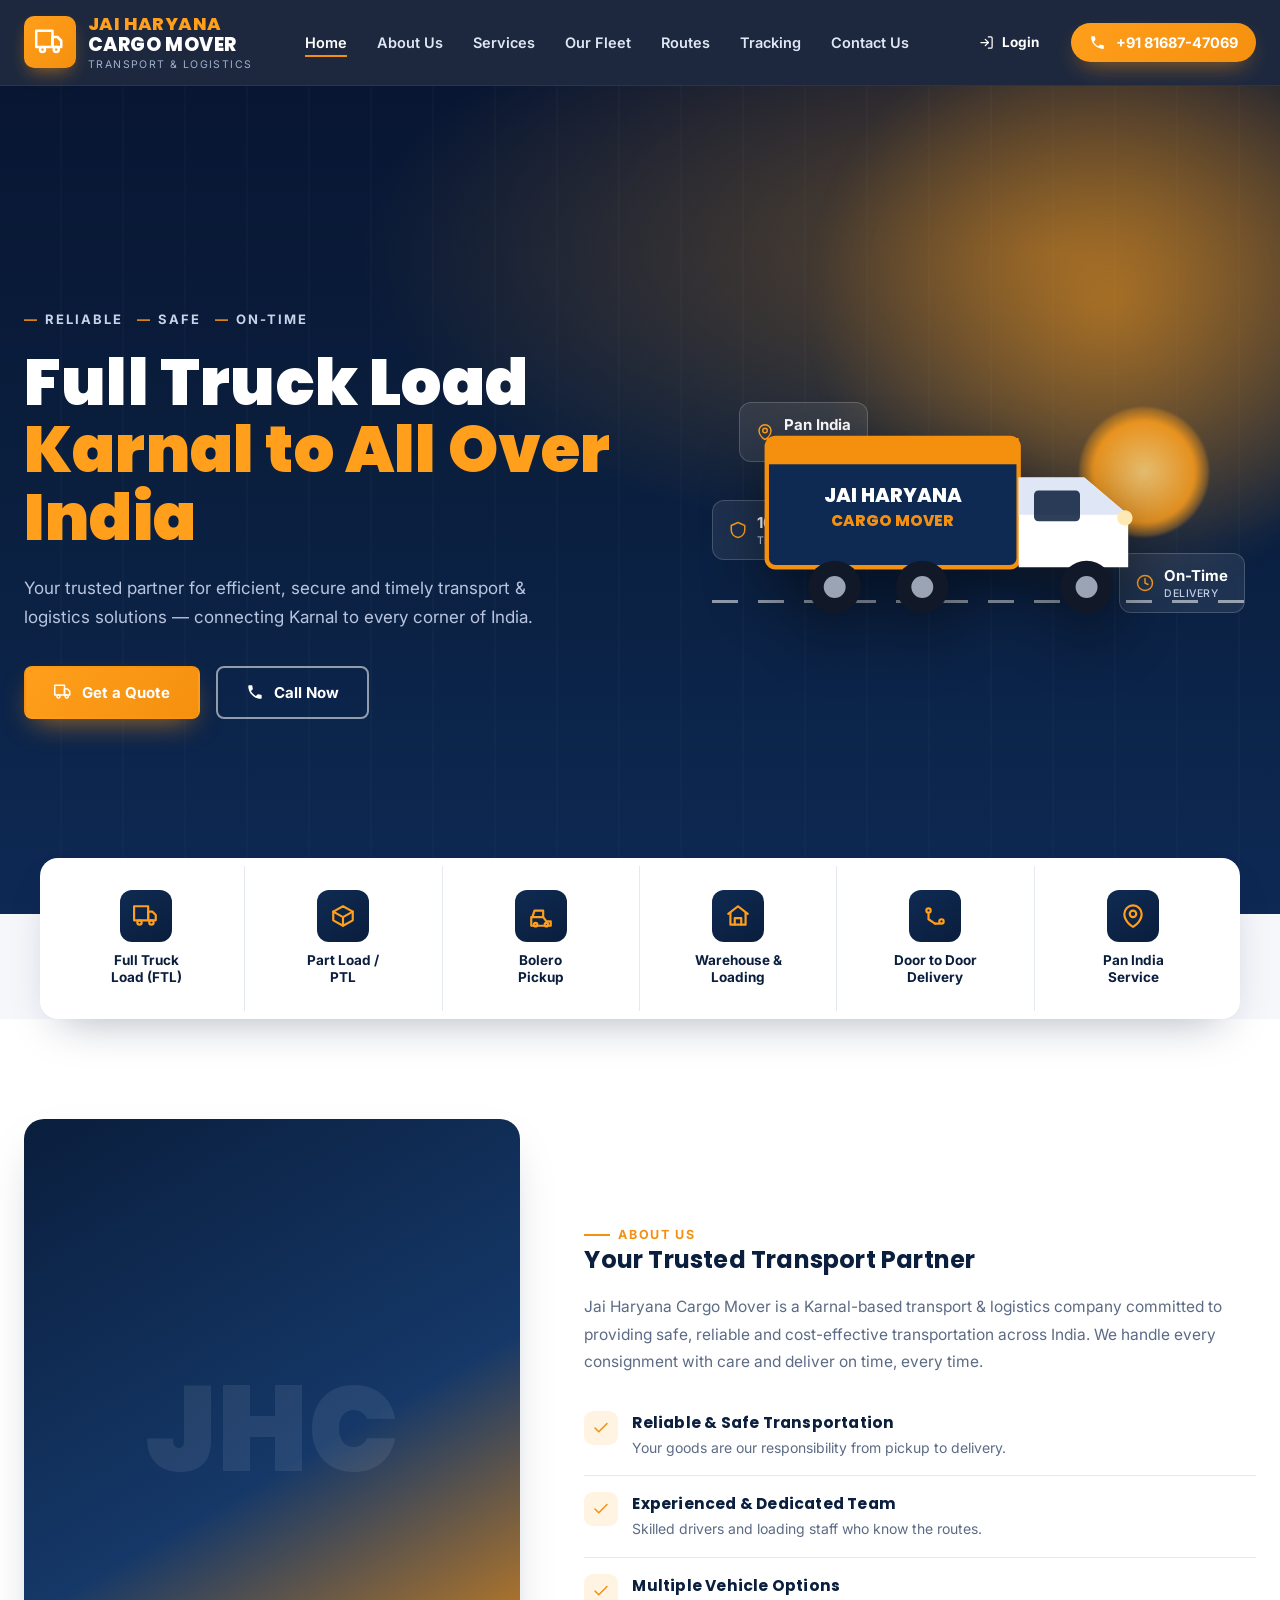
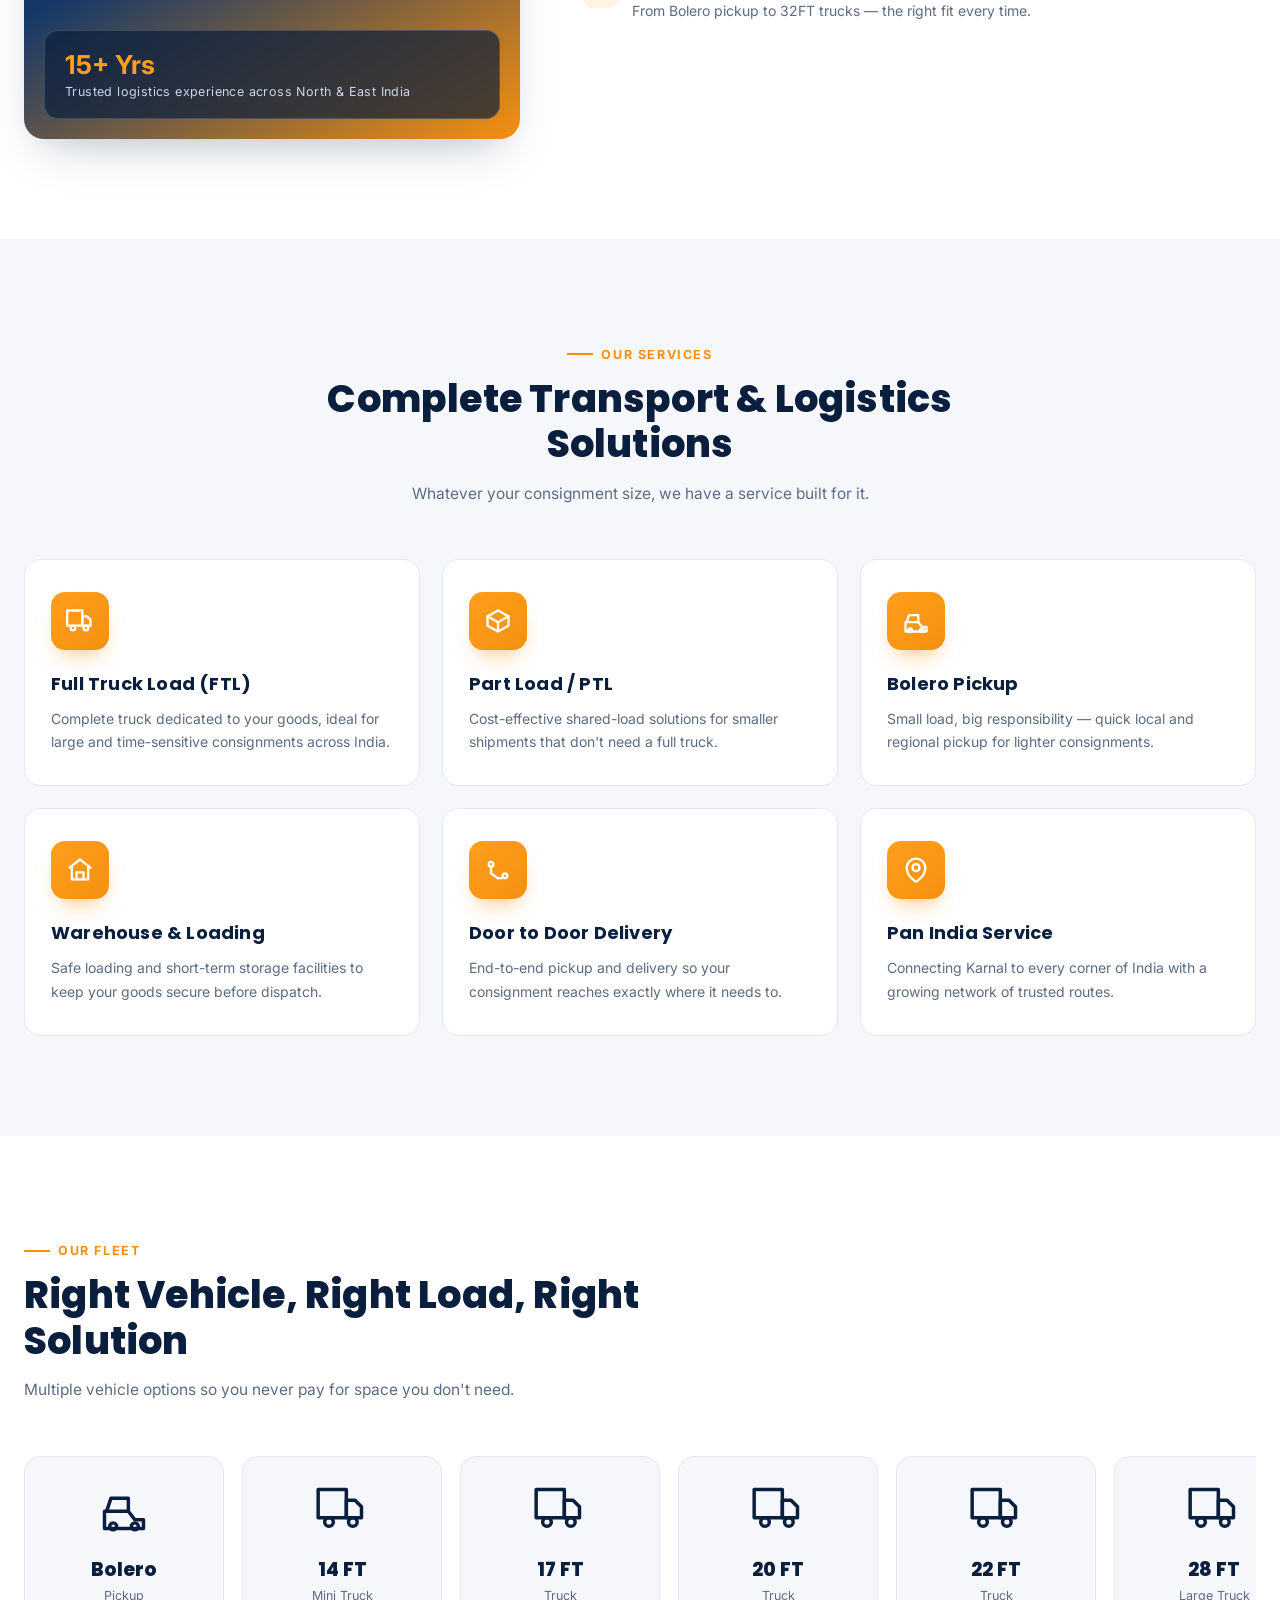
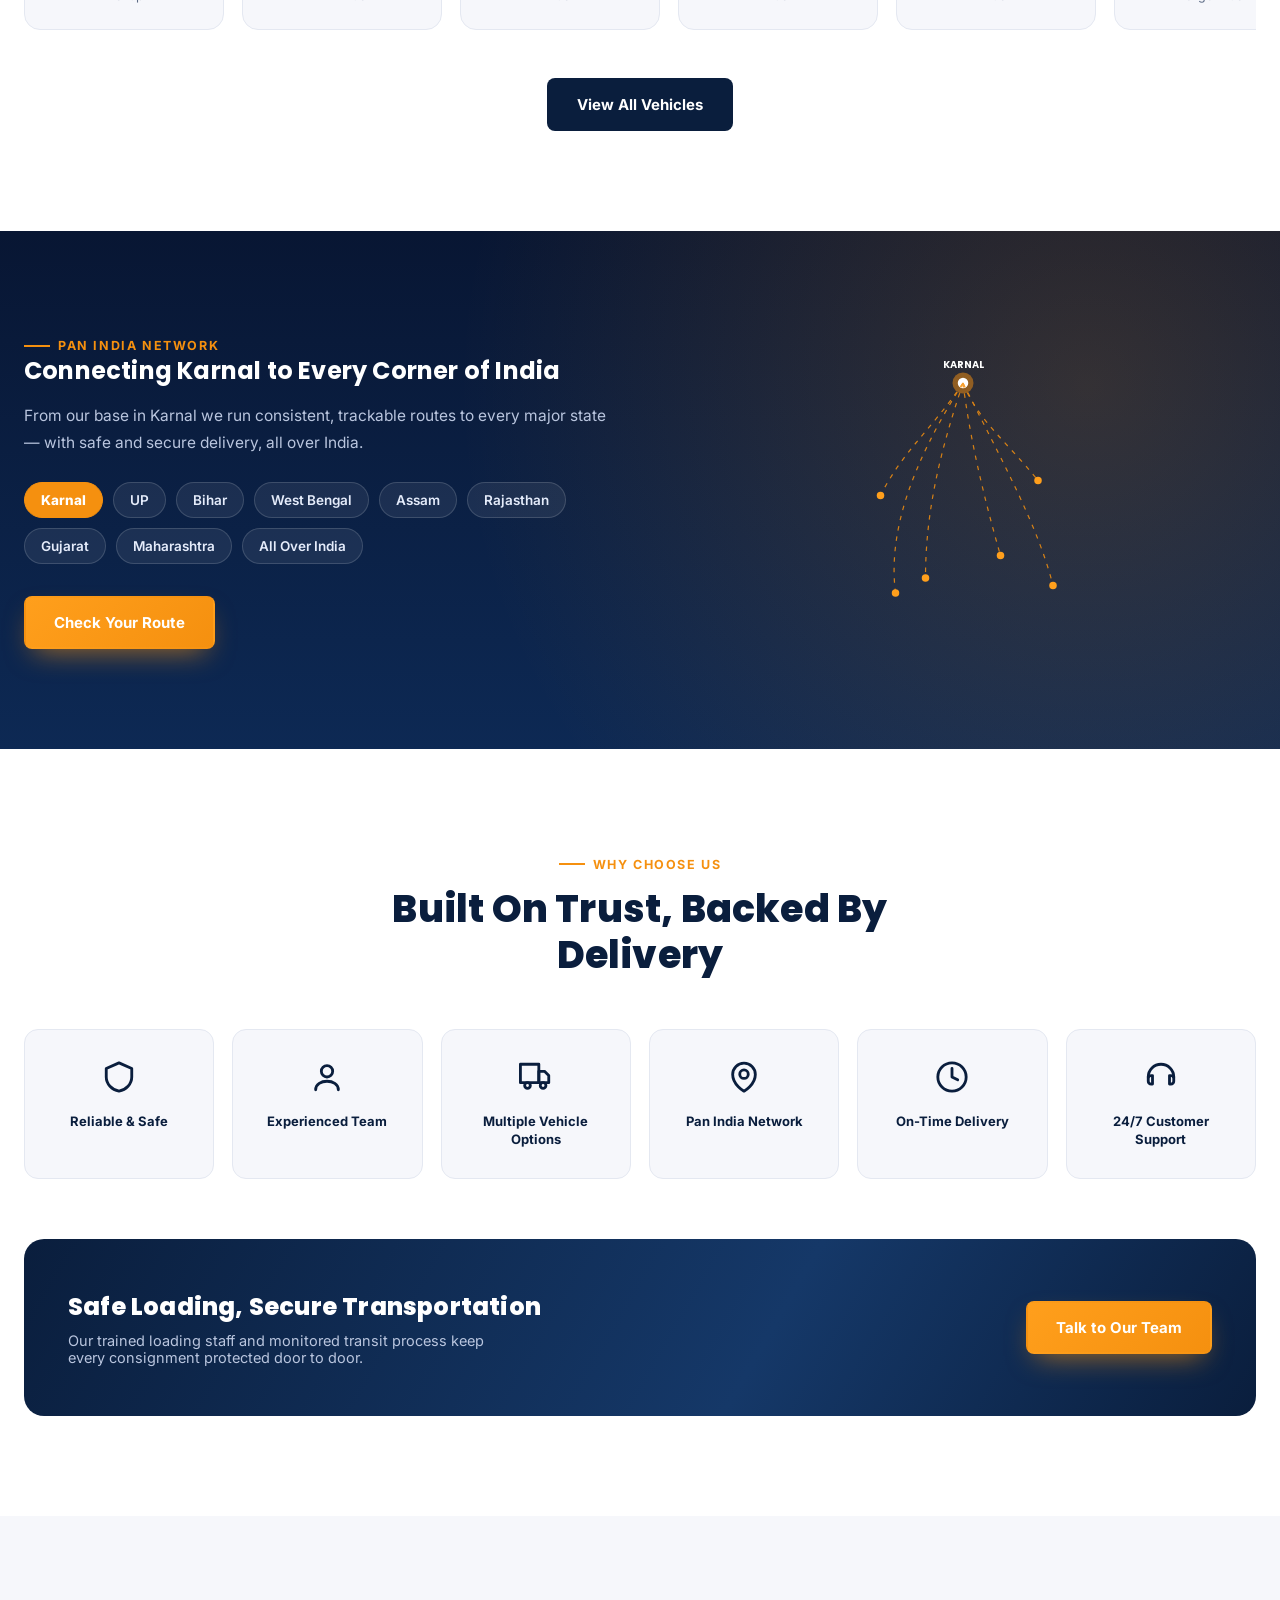
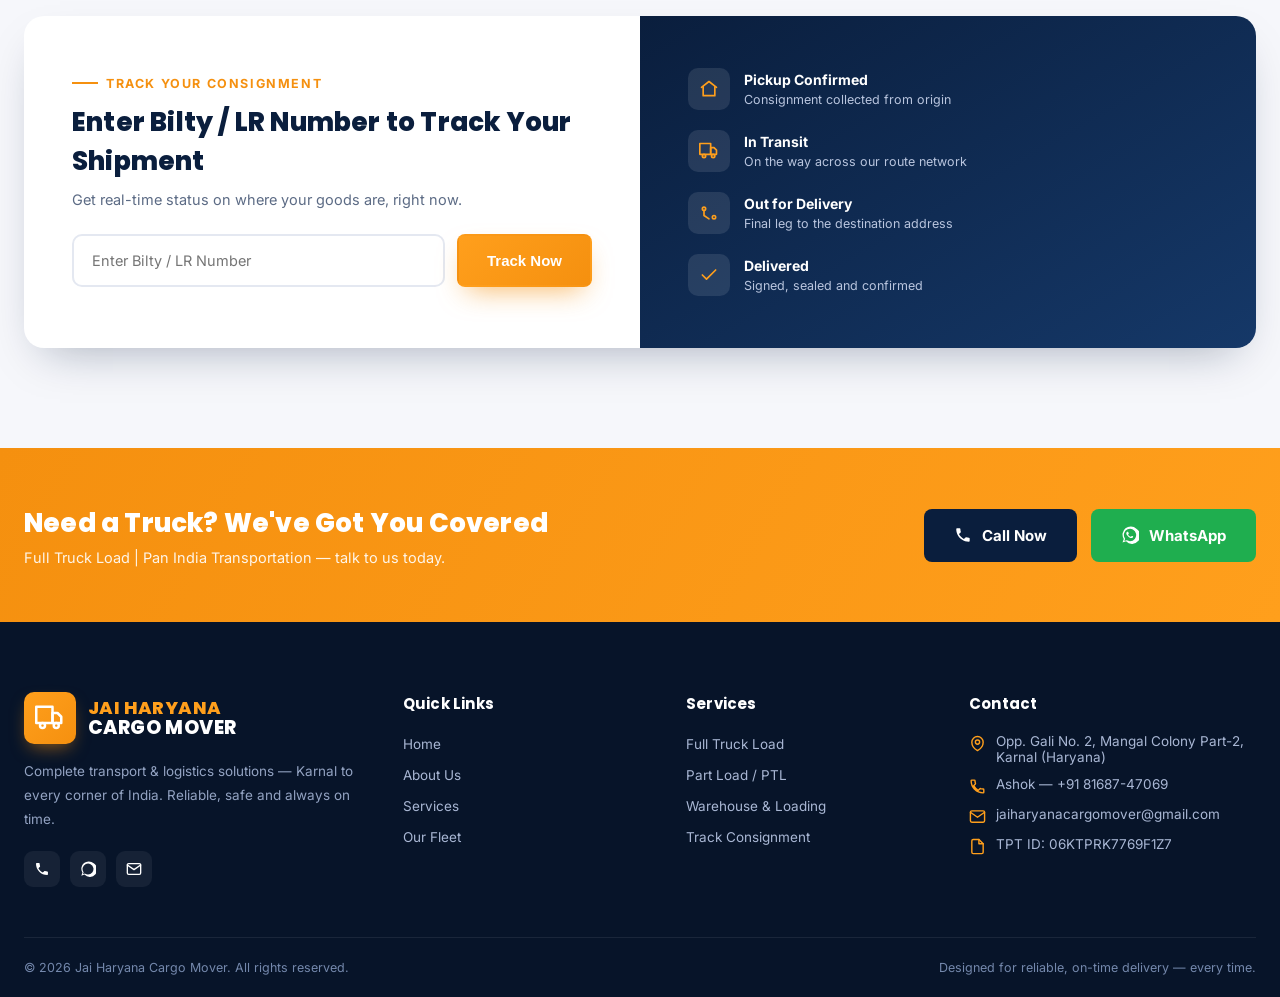
==== commit 19ae3eaa: "Fix login link path in index.html" ====
--- a/index.html
+++ b/index.html
@@ -33,7 +33,7 @@
       <a href="#contact">Contact Us</a>
     </nav>
     <div class="header-cta">
-      <a href="/login.html" class="btn-outline" style="border-color:rgba(255,255,255,.3); color:#fff; padding:10px 18px; border-radius:30px; font-size:13.5px; font-weight:700; display:inline-flex; align-items:center; gap:8px;">
+      <a href="./login.html" class="btn-outline" style="border-color:rgba(255,255,255,.3); color:#fff; padding:10px 18px; border-radius:30px; font-size:13.5px; font-weight:700; display:inline-flex; align-items:center; gap:8px;">
         <svg viewBox="0 0 24 24" width="15" height="15" fill="none" stroke="currentColor" stroke-width="2" stroke-linecap="round" stroke-linejoin="round"><path d="M15 3h4a2 2 0 0 1 2 2v14a2 2 0 0 1-2 2h-4"/><path d="M10 17l5-5-5-5"/><path d="M15 12H3"/></svg>
         Login
       </a>
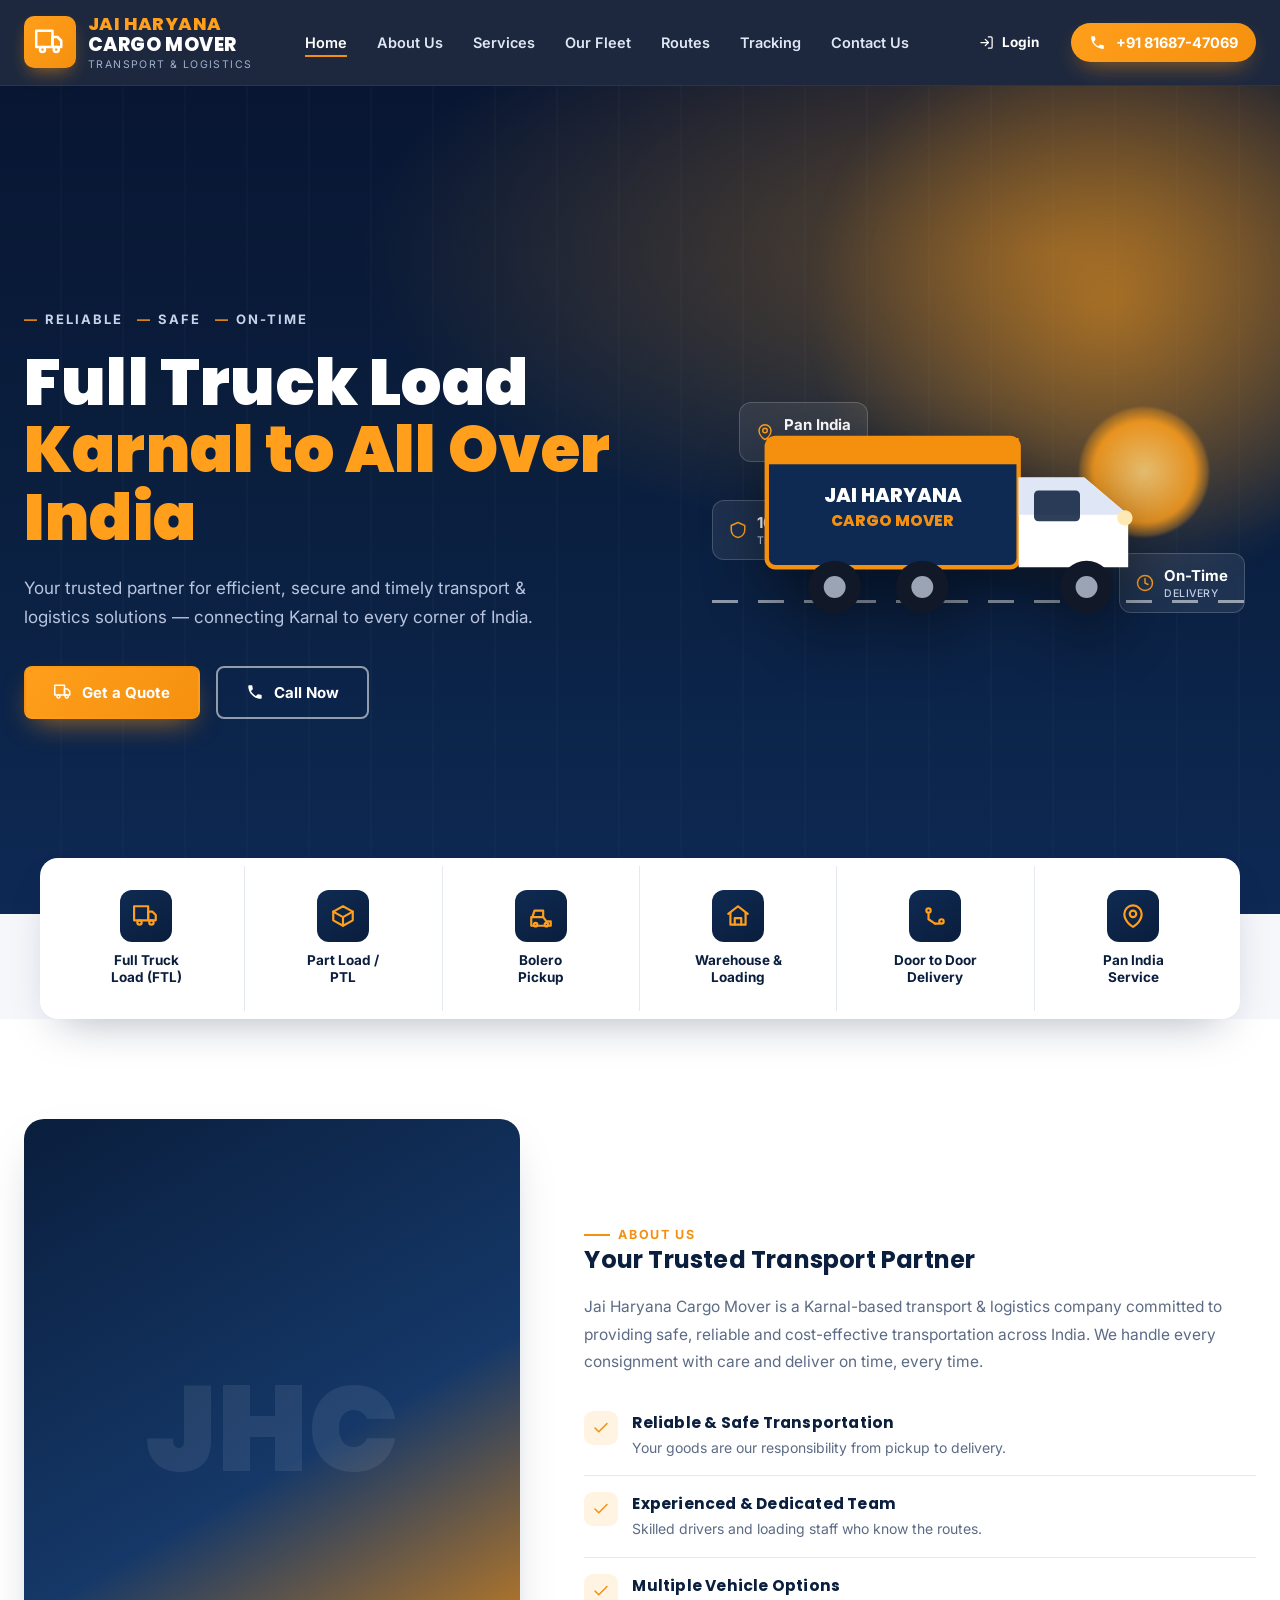
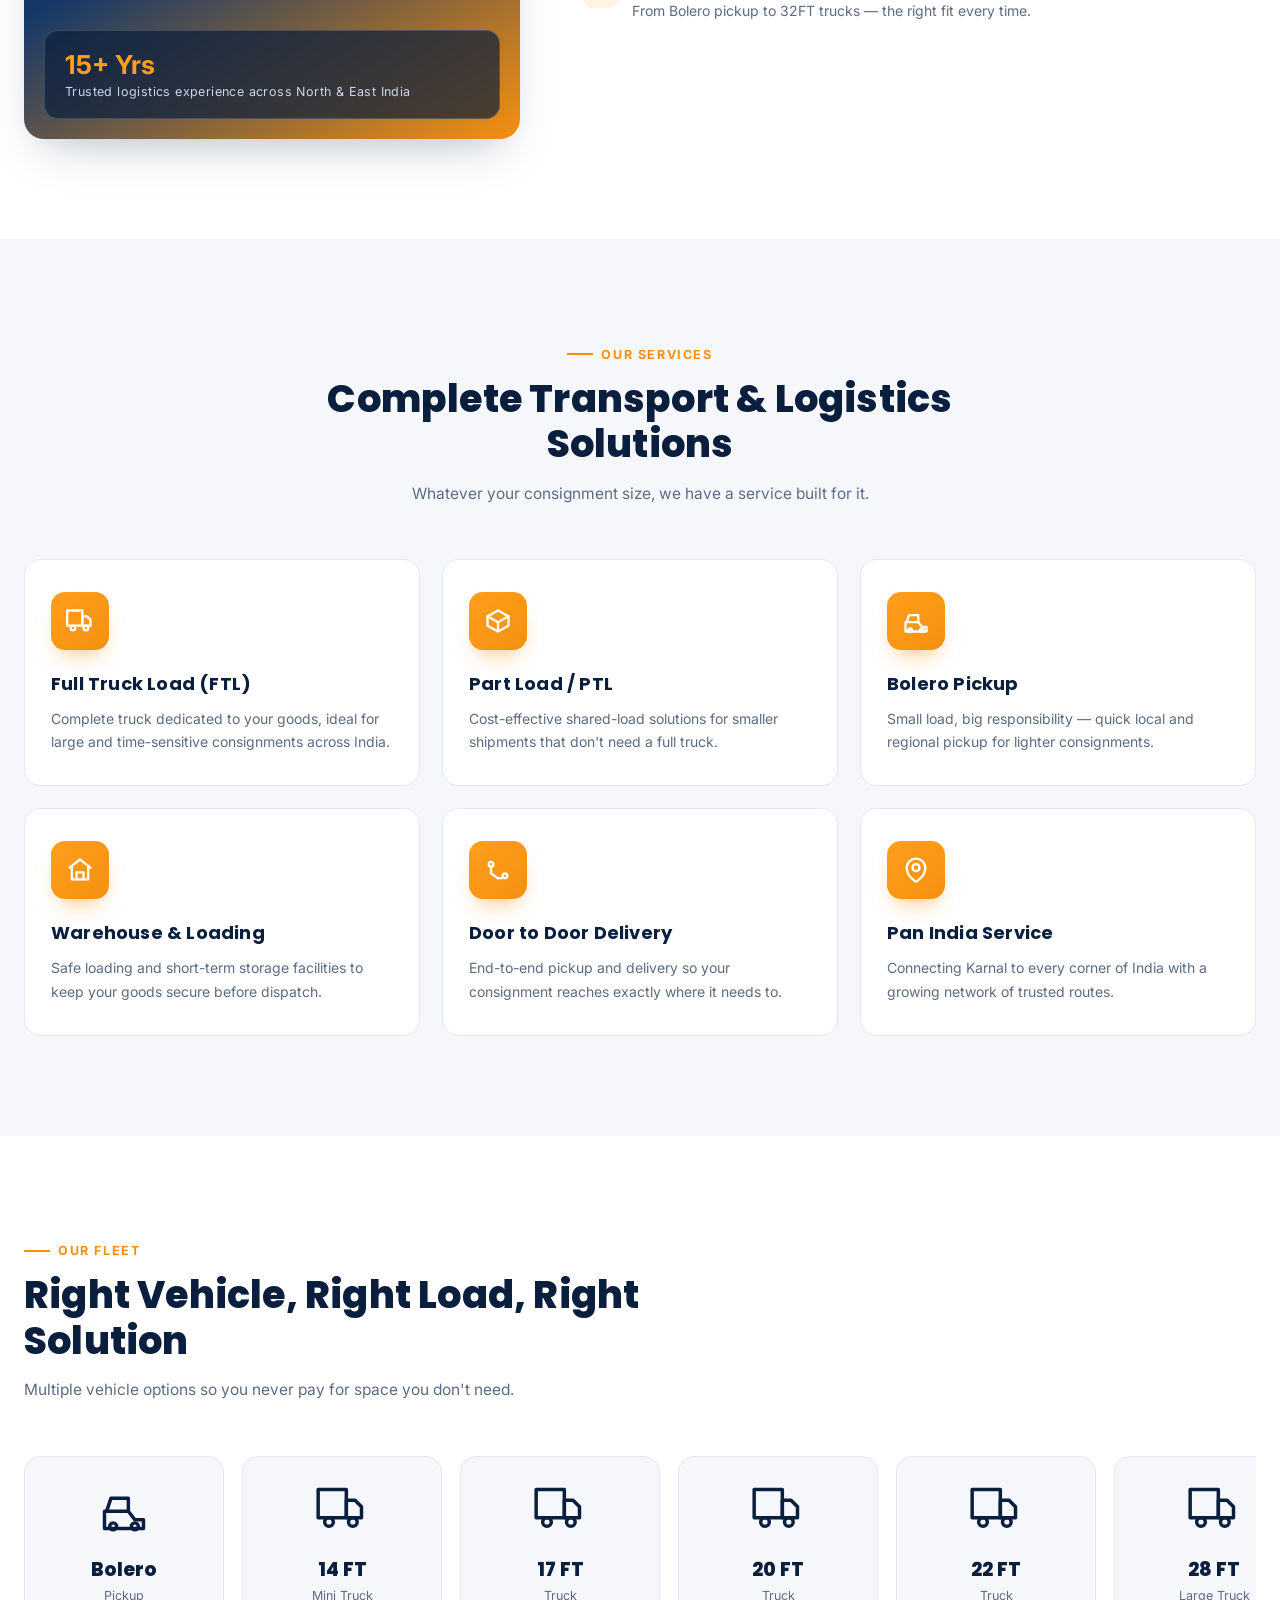
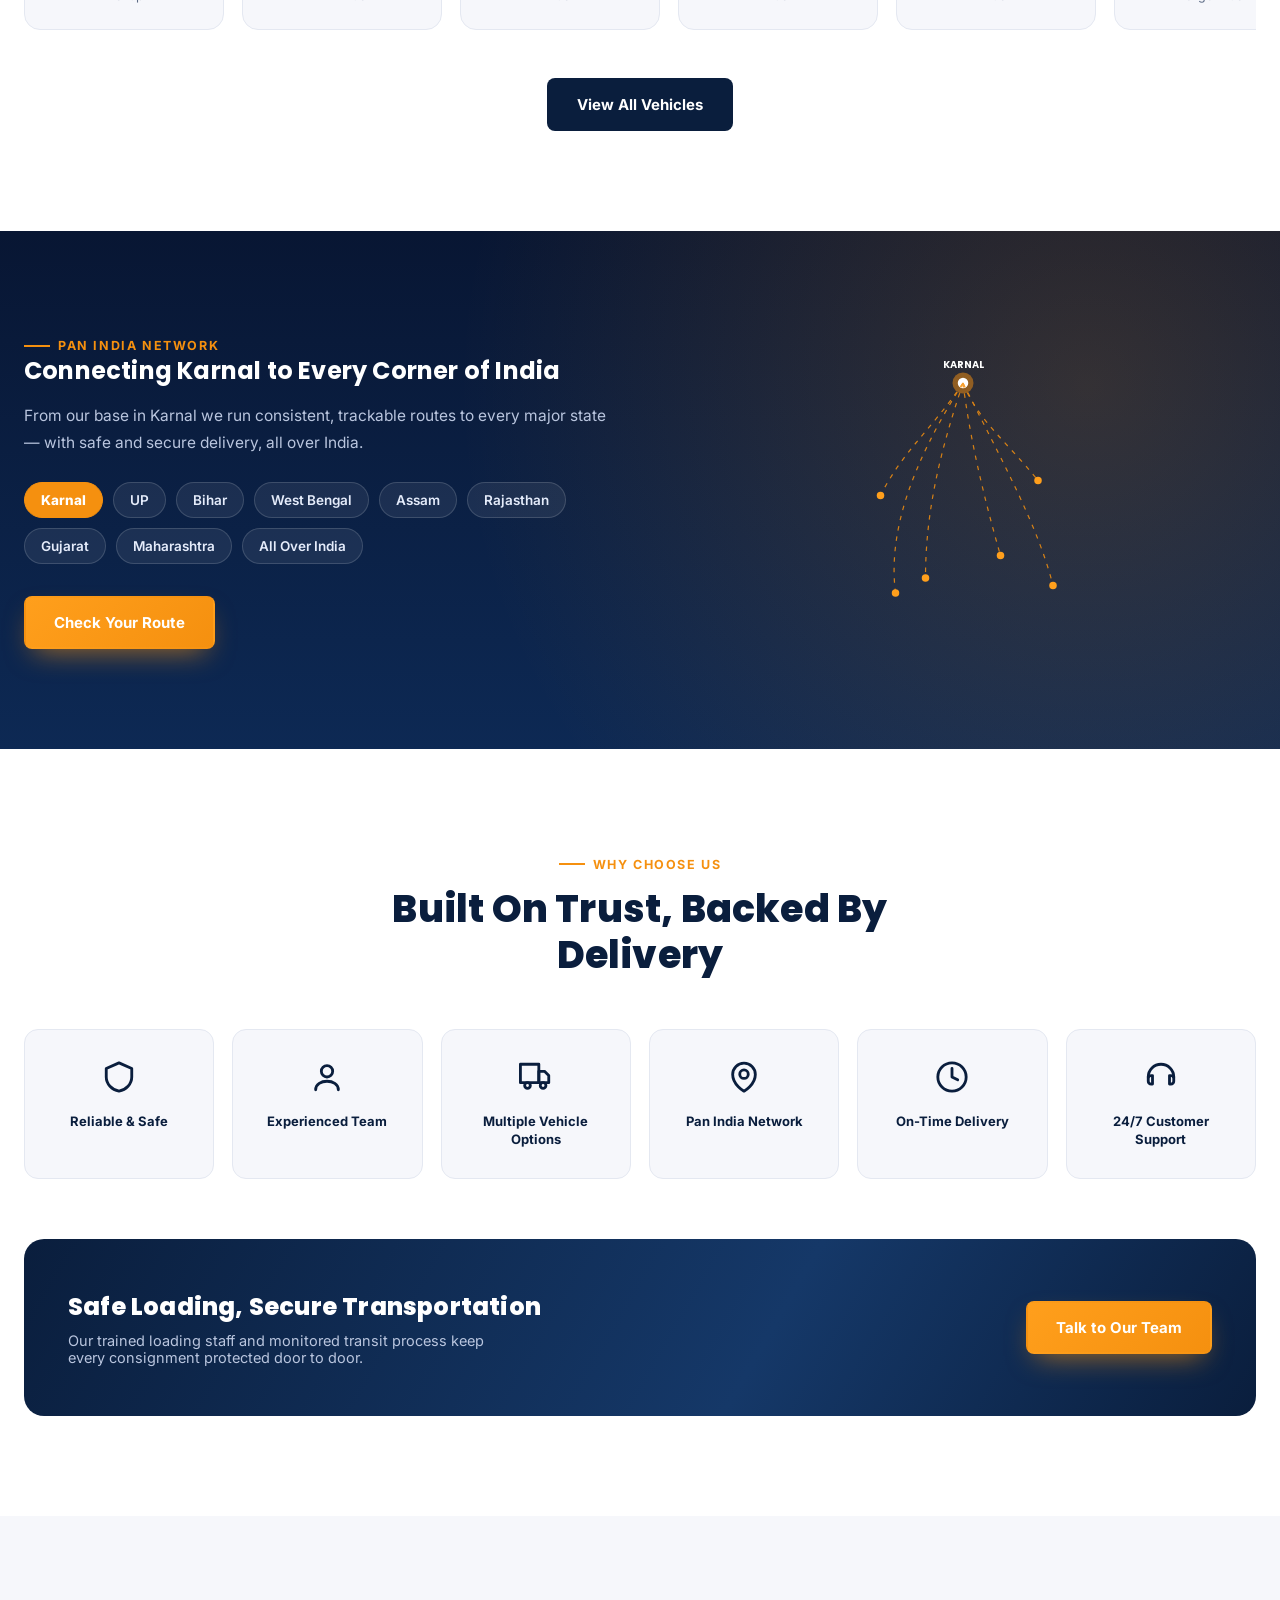
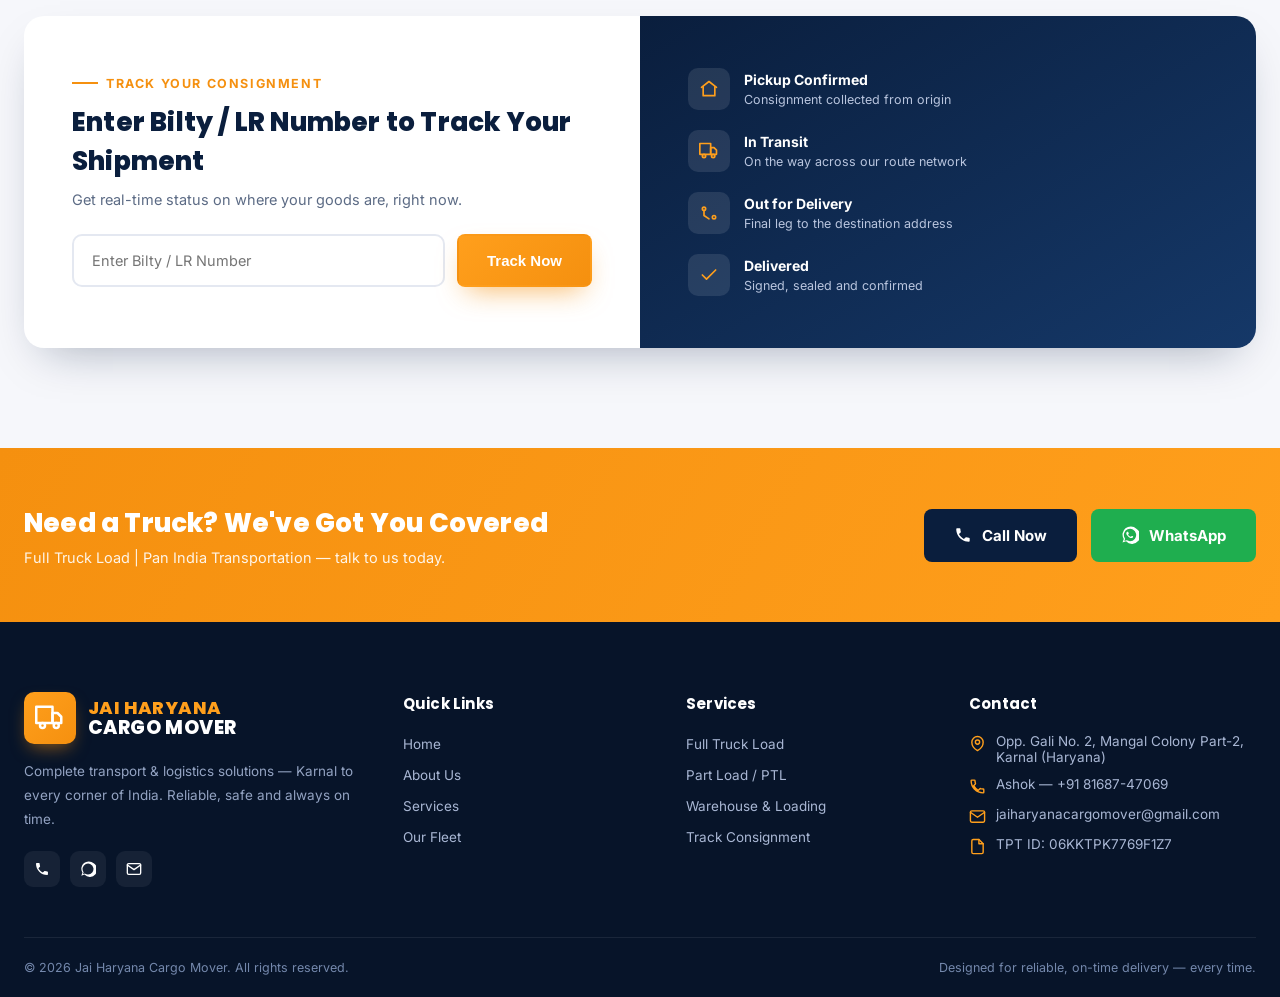
==== commit e996cb5b: "some itte change upaded" ====
--- a/index.html
+++ b/index.html
@@ -451,7 +451,7 @@
           <li><svg viewBox="0 0 24 24" fill="none" stroke="currentColor" stroke-width="2" stroke-linecap="round" stroke-linejoin="round"><circle cx="12" cy="10" r="3"/><path d="M12 22s8-4.5 8-11.8A8 8 0 0 0 4 10.2C4 17.5 12 22 12 22z"/></svg><span>Opp. Gali No. 2, Mangal Colony Part-2, Karnal (Haryana)</span></li>
           <li><svg viewBox="0 0 24 24" fill="none" stroke="currentColor" stroke-width="2" stroke-linecap="round" stroke-linejoin="round"><path d="M6.6 10.8c1.4 2.8 3.8 5.1 6.6 6.6l2.2-2.2c.3-.3.7-.4 1-.2 1.1.4 2.3.6 3.5.6.6 0 1 .4 1 1V20c0 .6-.4 1-1 1C10.6 21 3 13.4 3 4c0-.6.4-1 1-1h3.5c.6 0 1 .4 1 1 0 1.2.2 2.4.6 3.5.1.4 0 .8-.2 1.1L6.6 10.8z"/></svg><span>Ashok — +91 81687-47069</span></li>
           <li><svg viewBox="0 0 24 24" fill="none" stroke="currentColor" stroke-width="2" stroke-linecap="round" stroke-linejoin="round"><rect x="2" y="4" width="20" height="16" rx="2"/><path d="m2 6 10 7 10-7"/></svg><span>jaiharyanacargomover@gmail.com</span></li>
-          <li><svg viewBox="0 0 24 24" fill="none" stroke="currentColor" stroke-width="2" stroke-linecap="round" stroke-linejoin="round"><path d="M14 2H6a2 2 0 0 0-2 2v16a2 2 0 0 0 2 2h12a2 2 0 0 0 2-2V8z"/><path d="M14 2v6h6"/></svg><span>TPT ID: 06KTPRK7769F1Z7</span></li>
+          <li><svg viewBox="0 0 24 24" fill="none" stroke="currentColor" stroke-width="2" stroke-linecap="round" stroke-linejoin="round"><path d="M14 2H6a2 2 0 0 0-2 2v16a2 2 0 0 0 2 2h12a2 2 0 0 0 2-2V8z"/><path d="M14 2v6h6"/></svg><span>TPT ID: 06KKTPK7769F1Z7</span></li>
         </ul>
       </div>
     </div>
